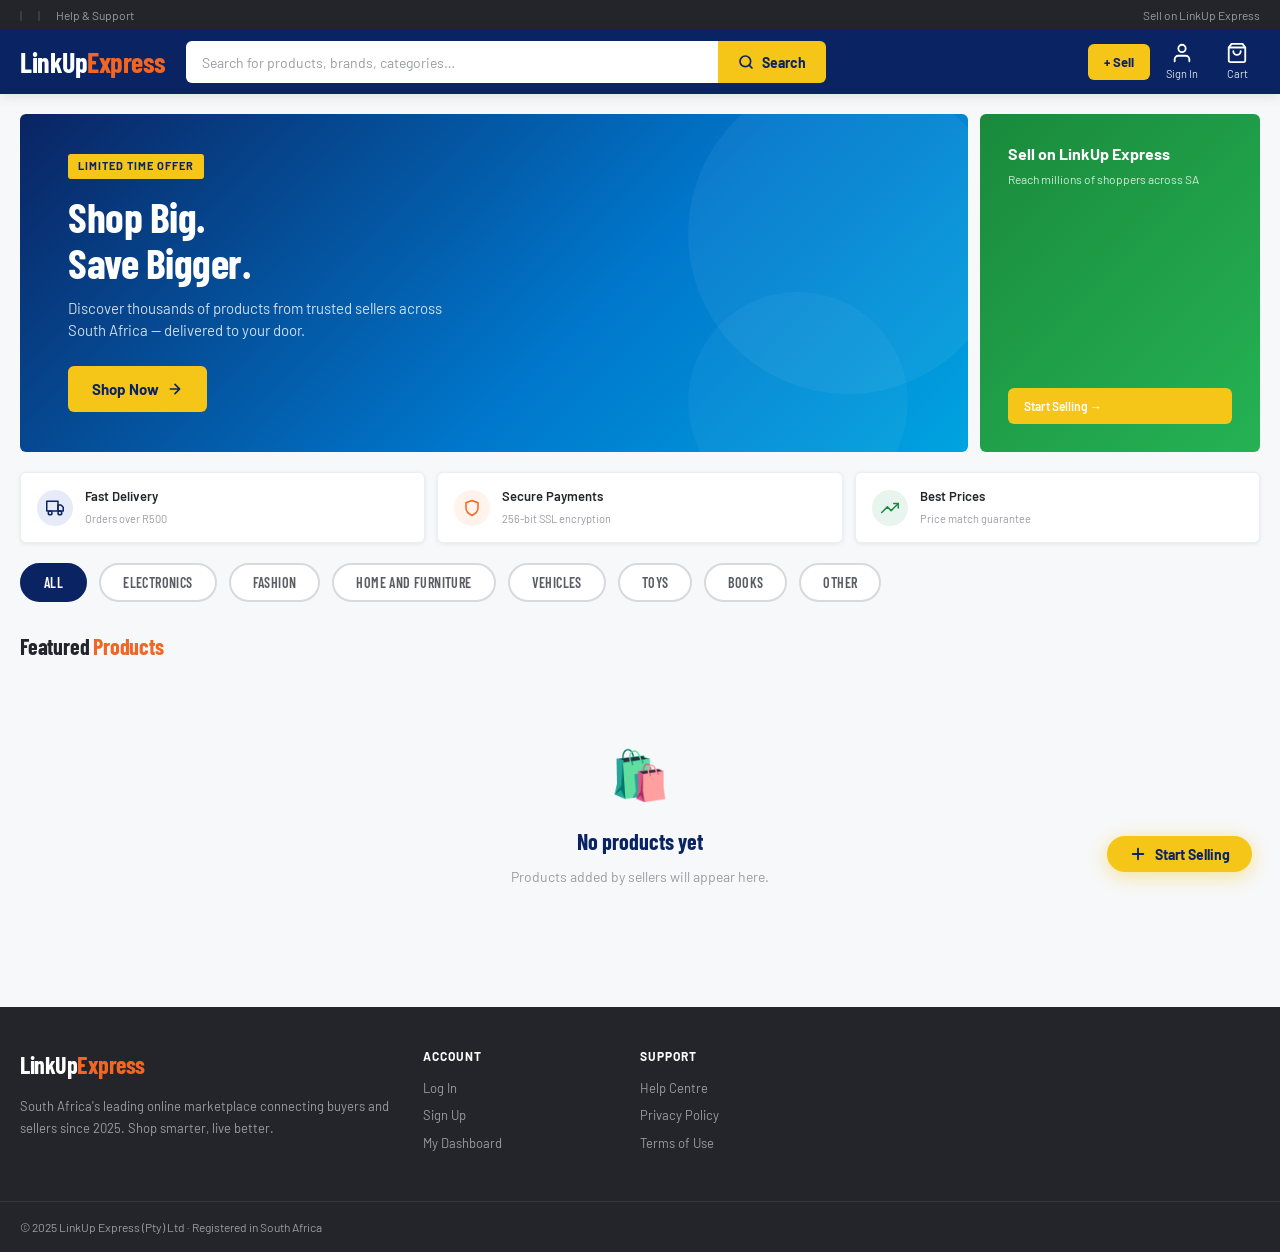
==== index.html @ f1dc34c0 "Initial commit" ====
<!DOCTYPE html>
<html lang="en">
<head>
  <meta charset="UTF-8" />
  <meta name="viewport" content="width=device-width, initial-scale=1.0" />
  <title>LinkUp Express – South Africa's Online Marketplace</title>
  <link rel="preconnect" href="https://fonts.googleapis.com" />
  <link rel="preconnect" href="https://fonts.gstatic.com" crossorigin />
  <link href="https://fonts.googleapis.com/css2?family=Barlow:wght@400;500;600;700&family=Barlow+Condensed:wght@600;700&display=swap" rel="stylesheet" />
  <link rel="stylesheet" href="public/assets/css/shared.css" />
  <link rel="stylesheet" href="public/assets/css/index.css" />
  <style>
    /* ── User dropdown ── */
    .user-dropdown-trigger {
      display: flex; align-items: center; gap: 8px;
      padding: 6px 12px; background: transparent; border: none;
      cursor: pointer; color: var(--white); border-radius: var(--radius);
      font-family: var(--font); font-size: 13px; font-weight: 600;
      transition: background .15s;
    }
    .user-dropdown-trigger:hover { background: rgba(255,255,255,.10); }
    .user-avatar {
      width: 30px; height: 30px; border-radius: 50%;
      background: var(--yellow); color: var(--blue);
      font-weight: 700; font-size: 14px;
      display: flex; align-items: center; justify-content: center;
      flex-shrink: 0;
    }
    .user-dropdown-menu {
      position: absolute; top: calc(100% + 8px); right: 0;
      background: var(--white); border: 1px solid var(--gray-100);
      border-radius: 10px; box-shadow: 0 8px 30px rgba(0,0,0,.15);
      min-width: 220px; z-index: 200; overflow: hidden;
    }
    .dropdown-user-info { padding: 14px 16px; background: var(--blue-light); }
    .dropdown-name  { font-weight: 700; font-size: 14px; color: var(--blue); }
    .dropdown-email { font-size: 11px; color: var(--gray-400); margin-top: 2px; word-break: break-all; }
    .dropdown-role-badge {
      display: inline-block; margin-top: 6px;
      background: var(--yellow-light); color: var(--yellow-dark);
      font-size: 11px; font-weight: 700; padding: 2px 10px; border-radius: 10px;
    }
    .dropdown-divider { height: 1px; background: var(--gray-100); }
    .dropdown-item {
      display: flex; align-items: center; gap: 10px;
      padding: 11px 16px; font-size: 13px; font-weight: 500;
      color: var(--gray-800); transition: background .12s;
      text-decoration: none; width: 100%; background: none;
      border: none; cursor: pointer; font-family: var(--font); text-align: left;
    }
    .dropdown-item svg { width: 16px; height: 16px; color: var(--gray-400); flex-shrink: 0; }
    .dropdown-item:hover { background: var(--gray-50); color: var(--blue); }
    .dropdown-item:hover svg { color: var(--blue); }
    .dropdown-signout { color: var(--red, #C0392B) !important; }
    .dropdown-signout svg { color: var(--red, #C0392B) !important; }
    .dropdown-signout:hover { background: #FDECEA !important; }
    /* Sidebar button styles */
    /* sidebar removed */
    .cat-filter-btn {
      padding: 9px 22px;
      border: 2px solid var(--gray-200);
      border-radius: 24px;
      background: var(--white);
      color: var(--gray-600);
      font-family: var(--font-cond, Barlow Condensed, sans-serif);
      font-size: 14px;
      font-weight: 600;
      cursor: pointer;
      transition: all .15s;
      text-transform: uppercase;
      letter-spacing: .4px;
    }
    .cat-filter-btn:hover {
      border-color: var(--blue);
      color: var(--blue);
    }
    .cat-filter-btn.active {
      background: var(--blue);
      border-color: var(--blue);
      color: var(--white);
    }
    .sidebar-link-unused {
      display: block; width: 100%; text-align: left;
      background: none; border: none; cursor: pointer;
      font-family: var(--font); font-size: 14px; color: var(--gray-600);
      padding: 7px 12px; border-radius: var(--radius);
      transition: background .12s, color .12s;
    }
    .sidebar-link:hover { background: var(--blue-light); color: var(--blue); }
    .sidebar-link.active {
      background: var(--yellow-light); color: var(--blue);
      font-weight: 700; border-left: 3px solid var(--yellow); padding-left: 9px;
    }
  </style>
</head>
<body>

  <!-- TOP BAR -->
  <div class="topbar">
    <div class="topbar-inner">
      <div class="topbar-links"><span>|</span><span>|</span>
        <a href="public/pages/contact.html">Help &amp; Support</a>
      </div>
      <div class="topbar-links">
        <a href="public/pages/signup.html">Sell on LinkUp Express</a>
      </div>
    </div>
  </div>

  <!-- HEADER -->
  <header>
    <div class="header-inner">
      <!-- Logo -->
      <a href="index.html" class="logo">LinkUp<span>Express</span></a>

      <!-- Search -->
      <div class="search-bar">
        <input type="text" placeholder="Search for products, brands, categories…" />
        <button class="search-btn">
          <svg viewBox="0 0 24 24" fill="none" stroke="currentColor" stroke-width="2.5" stroke-linecap="round" stroke-linejoin="round">
            <circle cx="11" cy="11" r="8"/><path d="m21 21-4.35-4.35"/>
          </svg>
          Search
        </button>
      </div>

      <!-- Actions -->
      <div class="header-actions">
        <button class="btn-sell" id="sell-btn" onclick="handleSellClick()">+ Sell</button>

        <div class="header-action" id="header-signin" style="cursor:pointer;" onclick="if(!this.querySelector('#user-dropdown'))window.location.href='public/pages/signup.html'">
          <svg viewBox="0 0 24 24" fill="none" stroke="currentColor" stroke-width="2" stroke-linecap="round" stroke-linejoin="round">
            <path d="M20 21v-2a4 4 0 0 0-4-4H8a4 4 0 0 0-4 4v2"/><circle cx="12" cy="7" r="4"/>
          </svg>
          <span data-lue="user-name">Sign In</span>
        </div>

        <a href="public/pages/cart.html" class="header-action">
          <div class="badge" id="cart-count" data-lue="cart-badge">0</div>
          <svg viewBox="0 0 24 24" fill="none" stroke="currentColor" stroke-width="2" stroke-linecap="round" stroke-linejoin="round">
            <path d="M6 2 3 6v14a2 2 0 0 0 2 2h14a2 2 0 0 0 2-2V6l-3-4z"/><line x1="3" y1="6" x2="21" y2="6"/><path d="M16 10a4 4 0 0 1-8 0"/>
          </svg>
          <span>Cart</span>
        </a>
      </div>
    </div>
  </header>

  <!-- MAIN CONTENT -->
  <main class="main">

    <!-- HERO BANNER -->
    <section class="hero">
      <div class="hero-main">
        <div class="hero-tag">Limited Time Offer</div>
        <h1>Shop Big.<br>Save Bigger.</h1>
        <p>Discover thousands of products from trusted sellers across South Africa — delivered to your door.</p>
        <a href="public/pages/product-detail.html" class="hero-cta">
          Shop Now
          <svg viewBox="0 0 24 24" fill="none" stroke="currentColor" stroke-width="2.5" stroke-linecap="round" stroke-linejoin="round" width="16" height="16">
            <path d="M5 12h14M12 5l7 7-7 7"/>
          </svg>
        </a>
      </div>
      <div class="hero-side">
        <div class="hero-card hero-card-1">
          <div>
            <h3>Sell on LinkUp Express</h3>
            <p>Reach millions of shoppers across SA</p>
          </div>
          <a href="public/pages/signup.html" class="card-link btn-sell">Start Selling →</a>
        </div>

      </div>
    </section>

    <!-- PROMO STRIP -->
    <div class="promo-strip">
      <div class="promo-item">
        <div class="promo-icon blue">
          <svg viewBox="0 0 24 24" fill="none" stroke="currentColor" stroke-width="2" stroke-linecap="round" stroke-linejoin="round"><rect x="1" y="3" width="15" height="13"/><polygon points="16 8 20 8 23 11 23 16 16 16 16 8"/><circle cx="5.5" cy="18.5" r="2.5"/><circle cx="18.5" cy="18.5" r="2.5"/></svg>
        </div>
        <div class="promo-text"><strong>Fast Delivery</strong><span>Orders over R500</span></div>
      </div>
      <div class="promo-item">
        <div class="promo-icon orange">
          <svg viewBox="0 0 24 24" fill="none" stroke="currentColor" stroke-width="2" stroke-linecap="round" stroke-linejoin="round"><path d="M12 22s8-4 8-10V5l-8-3-8 3v7c0 6 8 10 8 10z"/></svg>
        </div>
        <div class="promo-text"><strong>Secure Payments</strong><span>256-bit SSL encryption</span></div>
      </div>
      <div class="promo-item">
        <div class="promo-icon green">
          <svg viewBox="0 0 24 24" fill="none" stroke="currentColor" stroke-width="2" stroke-linecap="round" stroke-linejoin="round"><polyline points="23 6 13.5 15.5 8.5 10.5 1 18"/><polyline points="17 6 23 6 23 12"/></svg>
        </div>
        <div class="promo-text"><strong>Best Prices</strong><span>Price match guarantee</span></div>
      </div>

    </div>

    <!-- CATEGORY FILTER -->
    <section class="section" style="padding-bottom:0;">
      <div style="display:flex;gap:12px;flex-wrap:wrap;">
        <button class="cat-filter-btn active" onclick="filterByCategory(this,'all')">All</button>
        <button class="cat-filter-btn" onclick="filterByCategory(this,'Electronics')">Electronics</button>
        <button class="cat-filter-btn" onclick="filterByCategory(this,'Fashion')">Fashion</button>
        <button class="cat-filter-btn" onclick="filterByCategory(this,'Home and Furniture')">Home and Furniture</button>
        <button class="cat-filter-btn" onclick="filterByCategory(this,'Vehicles')">Vehicles</button>
        <button class="cat-filter-btn" onclick="filterByCategory(this,'Toys')">Toys</button>
        <button class="cat-filter-btn" onclick="filterByCategory(this,'Books')">Books</button>
        <button class="cat-filter-btn" onclick="filterByCategory(this,'Other')">Other</button>
      </div>
    </section>

    <!-- FEATURED PRODUCTS -->
    <section class="section" style="margin-bottom:0">
      <div class="section-header">
        <h2 class="section-title">Featured <span>Products</span></h2>
      </div>
      <div class="product-grid" id="product-grid">
      </div>
      <div id="no-products-msg" style="text-align:center; padding:60px 20px; color:var(--gray-400);">
        <div style="font-size:48px; margin-bottom:16px;">🛍️</div>
        <h3 style="font-family:var(--font-cond);font-size:22px;color:var(--blue);margin-bottom:8px;">No products yet</h3>
        <p style="font-size:14px;">Products added by sellers will appear here.</p>
      </div>
    </section>

  </main>

  <!-- FOOTER -->
  <footer>
    <div class="footer-main">

      <!-- Brand block -->
      <div class="footer-brand">
        <div class="logo">LinkUp<span>Express</span></div>
        <p>South Africa's leading online marketplace connecting buyers and sellers since 2025. Shop smarter, live better.</p>
      </div>

      <!-- Account column -->
      <div class="footer-col">
        <h5>Account</h5>
        <a href="public/pages/signup.html#login">Log In</a>
        <a href="public/pages/signup.html">Sign Up</a>
        <a href="public/pages/profile.html">My Dashboard</a>
      </div>

      <!-- Support column -->
      <div class="footer-col">
        <h5>Support</h5>
        <a href="public/pages/contact.html">Help Centre</a>
        <a href="public/pages/privacy.html">Privacy Policy</a>
        <a href="public/pages/terms.html">Terms of Use</a>
      </div>

    </div>

    <div class="footer-bottom">
      <span>© 2025 LinkUp Express (Pty) Ltd · Registered in South Africa</span>
    </div>
  </footer>

  <!-- FLOATING SELL BUTTON -->
  <a href="public/pages/signup.html" class="float-sell btn-sell">
    <svg viewBox="0 0 24 24" fill="none" stroke="currentColor" stroke-width="2.5" stroke-linecap="round" stroke-linejoin="round">
      <line x1="12" y1="5" x2="12" y2="19"/><line x1="5" y1="12" x2="19" y2="12"/>
    </svg>
    Start Selling
  </a>

  <script>
    /* Category sidebar filter - unused */
    function filterCategory(btn, category) {
      document.querySelectorAll('.sidebar-link').forEach(function(el) { el.classList.remove('active'); });
      btn.classList.add('active');
      var cards  = document.querySelectorAll('.product-card');
      var shown  = 0;
      cards.forEach(function(card) {
        if (category === 'all') { card.style.display = ''; shown++; }
        else {
          var match = (card.dataset.category || '').toLowerCase().includes(category);
          card.style.display = match ? '' : 'none';
          if (match) shown++;
        }
      });
      var noMsg = document.getElementById('no-products-msg');
      if (noMsg) noMsg.style.display = shown === 0 ? 'block' : 'none';
    }

    /* Cart badge from localStorage */
    document.addEventListener('DOMContentLoaded', async function() {
      // Load session from PHP
      await lue_initSession();
      // ── Cart badge ─────────────────────────────────────────────
      var cart = [];
      try { cart = JSON.parse(localStorage.getItem('lue_cart') || '[]'); } catch(e) {}
      var total = cart.reduce(function(s,i){ return s + (i.quantity||1); }, 0);
      var badge = document.getElementById('cart-count');
      if (badge) { badge.textContent = total||''; badge.style.display = total > 0 ? 'flex' : 'none'; }

      // ── Load products from database ────────────────────────────
      loadProducts();
    });

    async function loadProducts() {
      var grid  = document.getElementById('product-grid');
      var noMsg = document.getElementById('no-products-msg');
      if (!grid) return;

      try {
        var url  = 'public/api/products.php?action=all';
        var res  = await fetch(url, { credentials: 'same-origin' });
        var data = await res.json();

        if (data.ok && data.data && data.data.length > 0) {
          if (noMsg) noMsg.style.display = 'none';
          grid.innerHTML = '';
          _allProductCards = [];
          data.data.forEach(function(p) {
            var cardEl = makeProductCard(
              p.id,
              p.name || 'Product',
              (p.brand || '').toUpperCase(),
              p.category_name || p.category_slug || '',
              p.seller_name || '',
              Number(p.avg_rating || 0).toFixed(1),
              Number(p.price || 0)
            );
            grid.appendChild(cardEl);
          });
        } else {
          loadLocalListings(grid, noMsg);
        }
      } catch(e) {
        loadLocalListings(grid, noMsg);
      }
    }

    function makeProductCard(id, name, brand, category, seller, stars, price) {
      var catLower = category.toLowerCase();
      var emoji    = getCategoryEmoji(catLower);
      var priceStr = price.toLocaleString('en-ZA', { minimumFractionDigits: 2 });
      var card = document.createElement('div');
      card.className       = 'product-card';
      card.dataset.category = catLower;
      card.style.cursor    = 'pointer';
      // Make the whole card clickable except the button
      card.setAttribute('data-category', (category || '').toLowerCase());
      card.style.cursor = 'pointer';
      card.addEventListener('click', function(e) {
        if (e.target.tagName === 'BUTTON') return;
        if (id) sessionStorage.setItem('viewingListingId', String(id));
        window.location.href = 'public/pages/product-detail.html?id=' + encodeURIComponent(id);
      });
      card.innerHTML =
        '<div style="background:var(--gray-50);display:flex;align-items:center;justify-content:center;height:180px;font-size:64px;">' + emoji + '</div>' +
        '<div style="padding:12px;">' +
        '<div style="font-size:11px;font-weight:700;color:var(--gray-400);letter-spacing:.5px;">' + esc(brand) + '</div>' +
        '<div style="font-weight:700;color:var(--gray-800);margin:4px 0;font-size:14px;">' + esc(name) + '</div>' +
        '<div style="font-size:11px;color:var(--gray-400);margin-bottom:6px;">' + esc(seller) + '</div>' +
        '<div style="display:flex;align-items:center;gap:4px;margin-bottom:8px;">' +
        '<span style="color:var(--yellow);font-size:12px;">&#9733;</span>' +
        '<span style="font-size:12px;color:var(--gray-600);">' + stars + '</span></div>' +
        '<div style="font-family:var(--font-cond);font-size:20px;font-weight:700;color:var(--blue);">R&#160;' + priceStr + '</div>' +
        '<button class="add-to-cart-btn" data-id="' + esc(id) + '" data-name="' + esc(name) + '" data-price="' + price + '" ' +
        'style="width:100%;margin-top:10px;padding:10px;background:var(--yellow);color:var(--blue);font-weight:700;border:none;border-radius:var(--radius);cursor:pointer;font-family:var(--font);">Add to Cart</button>' +
        '</div>';
      // Attach click to button separately to avoid quotes issues
      var btn = card.querySelector('.add-to-cart-btn');
      if (btn) btn.addEventListener('click', function(e) {
        e.stopPropagation();
        addToCartQuick(this.dataset.id, this.dataset.name, parseFloat(this.dataset.price));
      });
      return card;
    }

    function loadLocalListings(grid, noMsg) {
      // Never use localStorage for products — always show empty state
      // so deleted listings don't appear
      if (noMsg) noMsg.style.display = 'block';
      return;
      var listings = [];
      live.forEach(function(l) {
        var cardEl = makeProductCard(
          l.id || '',
          l.title || 'Product',
          (l.brand || '').toUpperCase(),
          l.category || '',
          '',
          '0.0',
          Number(l.price || 0)
        );
        grid.appendChild(cardEl);
      });
    }

    function getCategoryEmoji(cat) {
      cat = (cat || '').toLowerCase();
      if (cat.includes('gaming') | cat.includes('game'))         return '🎮';
      if (cat.includes('phone') | cat.includes('mobile'))        return '📱';
      if (cat.includes('laptop') | cat.includes('computer'))     return '💻';
      if (cat.includes('audio') | cat.includes('headphone'))     return '🎧';
      if (cat.includes('camera'))                                  return '📷';
      if (cat.includes('tv') | cat.includes('display'))          return '🖥️';
      if (cat.includes('fashion') | cat.includes('clothing'))    return '👗';
      if (cat.includes('kitchen') | cat.includes('home'))        return '🏠';
      if (cat.includes('sport'))                                   return '⚽';
      if (cat.includes('electronic'))                             return '⚡';
      return '📦';
    }

    function addToCartQuick(id, name, price) {
      var cart = [];
      try { cart = JSON.parse(localStorage.getItem('lue_cart') || '[]'); } catch(e) {}
      var existing = cart.find(function(i){ return i.id === id; });
      if (existing) { existing.quantity = (existing.quantity || 1) + 1; }
      else { cart.push({ id: id, name: name, price: price, quantity: 1 }); }
      localStorage.setItem('lue_cart', JSON.stringify(cart));
      // Update badge
      var badge = document.getElementById('cart-count');
      var total = cart.reduce(function(s,i){ return s + (i.quantity||1); }, 0);
      if (badge) { badge.textContent = total; badge.style.display = 'flex'; }
      // Show quick toast
      var t = document.createElement('div');
      t.style.cssText = 'position:fixed;bottom:24px;left:50%;transform:translateX(-50%);background:var(--blue);color:#fff;padding:12px 24px;border-radius:32px;font-weight:600;font-size:13px;z-index:9999;box-shadow:0 4px 20px rgba(0,0,0,.2);';
      t.textContent = '✓ ' + name + ' added to cart!';
      document.body.appendChild(t);
      setTimeout(function(){ document.body.removeChild(t); }, 2500);
    }

    function esc(str) {
      return String(str || '').replace(/[&<>"']/g, function(c){
        return {'&':'&amp;','<':'&lt;','>':'&gt;','"':'&quot;',"'":'&#39;'}[c];
      });
    }

    /* Sign Out — called from main.js dropdown */
    function handleSignOut() {
      lue_logout();
    }
    window.handleSignOut = handleSignOut;

    // Category filter for product grid
    var _allProductCards = [];
    function filterByCategory(btn, cat) {
      document.querySelectorAll('.cat-filter-btn').forEach(function(b) { b.classList.remove('active'); });
      btn.classList.add('active');
      var grid = document.getElementById('product-grid');
      if (!grid) return;
      // If no cards cached yet, cache them now
      if (_allProductCards.length === 0) {
        _allProductCards = Array.from(grid.children);
      }
      _allProductCards.forEach(function(card) {
        if (cat === 'all') {
          card.style.display = '';
        } else {
          var cardCat = (card.getAttribute('data-category') || '').toLowerCase().trim();
          var filterCat = cat.toLowerCase().trim();
          // Match if category contains the filter word or vice versa
          var match = cardCat === filterCat || cardCat.includes(filterCat) || filterCat.includes(cardCat);
          card.style.display = match ? '' : 'none';
        }
      });
    }
    window.filterByCategory = filterByCategory;
  </script>

  <script src="public/assets/java/auth.js"></script>
  <script src="public/assets/java/main.js"></script>

</body>
</html>
---- public/assets/css/shared.css ----
/* shared.css — LinkUp Express
   Global design tokens, resets, and shared components.
   Include this FIRST before every page-specific stylesheet.
   ================================================================= */

/* ─── GOOGLE FONTS ─────────────────────────────────────────────── */
/* Add this @import at the top of your shared.css OR keep the
   <link> tags in each HTML <head>. Both approaches work.          */

/* ─── DESIGN TOKENS ────────────────────────────────────────────── */
:root {
  /* Brand colours */
  --blue:         #0A2463;
  --blue-dark:    #061845;
  --blue-mid:     #1B3A8C;
  --blue-light:   #E6EBF7;
  --yellow:       #F5C518;
  --yellow-dark:  #D4A80E;
  --yellow-light: #FEF9E3;
  --yellow-muted: #FBE97A;

  /* Feedback colours */
  --green:        #1A7A36;
  --green-mid:    #25A050;
  --green-light:  #E8F5EE;
  --red:          #C0392B;
  --red-light:    #FDECEA;
  --orange:       #F26522;
  --orange-dark:  #D4541A;
  --orange-light: #FFF3EC;

  /* Neutral palette */
  --gray-50:  #F7F8FA;
  --gray-100: #EDEEF0;
  --gray-200: #D8D9DC;
  --gray-400: #9A9CA2;
  --gray-600: #5A5C63;
  --gray-800: #23252B;
  --white:    #FFFFFF;

  /* Accent colours (diagrams / docs) */
  --purple:       #534AB7;
  --purple-light: #EEEDFE;
  --teal:         #0F6E56;
  --teal-light:   #E1F5EE;
  --amber:        #854F0B;
  --amber-light:  #FAEEDA;
  --pink:         #993556;
  --pink-light:   #FBEAF0;
  --coral:        #993C1D;
  --coral-light:  #FAECE7;

  /* Typography */
  --font:      'Barlow', sans-serif;
  --font-cond: 'Barlow Condensed', sans-serif;
  --font-mono: 'JetBrains Mono', monospace;

  /* Spacing */
  --radius:    6px;
  --radius-lg: 10px;
  --radius-xl: 14px;

  /* Shadows */
  --shadow-sm: 0 1px 4px rgba(0, 0, 0, 0.08);
  --shadow-md: 0 2px 12px rgba(0, 0, 0, 0.10);
  --shadow-lg: 0 8px 30px rgba(0, 0, 0, 0.15);

  /* Layout */
  --max-width: 1280px;
  --header-height: 64px;
}

/* ─── RESET ─────────────────────────────────────────────────────── */
*,
*::before,
*::after {
  box-sizing: border-box;
  margin: 0;
  padding: 0;
}

html {
  scroll-behavior: smooth;
  -webkit-text-size-adjust: 100%;
}

body {
  font-family: var(--font);
  background: var(--gray-50);
  color: var(--gray-800);
  font-size: 14px;
  line-height: 1.5;
  -webkit-font-smoothing: antialiased;
  -moz-osx-font-smoothing: grayscale;
}

a {
  text-decoration: none;
  color: inherit;
}

ul,
ol {
  list-style: none;
}

img,
svg {
  display: block;
  max-width: 100%;
}

button {
  cursor: pointer;
  font-family: var(--font);
  border: none;
  background: none;
}

input,
select,
textarea {
  font-family: var(--font);
}

/* ─── TOP BAR ───────────────────────────────────────────────────── */
.topbar {
  background: var(--gray-800);
  color: var(--gray-400);
  font-size: 12px;
  padding: 6px 0;
}

.topbar-inner {
  max-width: var(--max-width);
  margin: 0 auto;
  padding: 0 20px;
  display: flex;
  justify-content: space-between;
  align-items: center;
}

.topbar a {
  color: var(--gray-400);
  transition: color 0.15s;
}

.topbar a:hover {
  color: var(--white);
}

.topbar-links {
  display: flex;
  gap: 16px;
  align-items: center;
}

.topbar-links span {
  color: var(--gray-600);
}

/* ─── HEADER ────────────────────────────────────────────────────── */
header {
  background: var(--blue);
  box-shadow: var(--shadow-md);
  position: sticky;
  top: 0;
  z-index: 100;
}

.header-inner {
  max-width: var(--max-width);
  margin: 0 auto;
  padding: 0 20px;
  display: flex;
  align-items: center;
  gap: 20px;
  height: var(--header-height);
}

/* Logo */
.logo {
  font-family: var(--font-cond);
  font-size: 28px;
  font-weight: 700;
  color: var(--white);
  letter-spacing: -0.5px;
  white-space: nowrap;
  flex-shrink: 0;
}

.logo span {
  color: var(--yellow);
}

/* Search bar */
.search-bar {
  flex: 1;
  display: flex;
  max-width: 640px;
}

.search-bar input {
  flex: 1;
  padding: 0 16px;
  height: 42px;
  border: none;
  border-radius: var(--radius) 0 0 var(--radius);
  font-family: var(--font);
  font-size: 14px;
  outline: none;
  background: var(--white);
  color: var(--gray-800);
}

.search-bar input::placeholder {
  color: var(--gray-400);
}

.search-btn {
  padding: 0 20px;
  height: 42px;
  background: var(--yellow);
  color: var(--blue);
  font-weight: 700;
  font-size: 14px;
  border-radius: 0 var(--radius) var(--radius) 0;
  display: flex;
  align-items: center;
  gap: 8px;
  transition: background 0.15s;
}

.search-btn:hover {
  background: var(--yellow-dark);
}

.search-btn svg {
  width: 16px;
  height: 16px;
}

/* Header actions (right side icons) */
.header-actions {
  display: flex;
  align-items: center;
  gap: 4px;
  margin-left: auto;
  flex-shrink: 0;
}

.header-action {
  display: flex;
  flex-direction: column;
  align-items: center;
  gap: 2px;
  padding: 8px 12px;
  color: var(--white);
  border-radius: var(--radius);
  transition: background 0.15s;
  position: relative;
}

.header-action:hover,
.header-action.active {
  background: var(--blue-mid);
}

.header-action svg {
  width: 22px;
  height: 22px;
}

.header-action span {
  font-size: 11px;
  opacity: 0.85;
}

/* Cart badge */
.badge {
  position: absolute;
  top: 4px;
  right: 8px;
  background: var(--yellow);
  color: var(--blue);
  font-size: 10px;
  font-weight: 700;
  min-width: 16px;
  height: 16px;
  border-radius: 8px;
  display: flex;
  align-items: center;
  justify-content: center;
  padding: 0 4px;
}

/* Sell button */
.btn-sell {
  background: var(--yellow);
  color: var(--blue);
  font-weight: 700;
  font-size: 13px;
  padding: 0 16px;
  height: 36px;
  border-radius: var(--radius);
  transition: background 0.15s;
}

.btn-sell:hover {
  background: var(--yellow-dark);
}

/* ─── BREADCRUMB ─────────────────────────────────────────────────── */
.breadcrumb-bar {
  background: var(--white);
  border-bottom: 1px solid var(--gray-100);
}

.breadcrumb {
  max-width: var(--max-width);
  margin: 0 auto;
  padding: 10px 20px;
  display: flex;
  align-items: center;
  gap: 6px;
  font-size: 12px;
  color: var(--gray-400);
  flex-wrap: wrap;
}

.breadcrumb a {
  color: var(--gray-400);
}

.breadcrumb a:hover {
  color: var(--blue);
  text-decoration: underline;
}

.breadcrumb .sep {
  color: var(--gray-200);
}

.breadcrumb .current {
  color: var(--gray-800);
  font-weight: 500;
}

/* ─── SECTION HEADERS ───────────────────────────────────────────── */
.section-header {
  display: flex;
  align-items: center;
  justify-content: space-between;
  margin-bottom: 14px;
}

.section-title {
  font-family: var(--font-cond);
  font-size: 22px;
  font-weight: 700;
  color: var(--gray-800);
  letter-spacing: -0.2px;
}

.section-title span {
  color: var(--yellow-dark);
}

.view-all {
  color: var(--blue);
  font-size: 13px;
  font-weight: 600;
  display: flex;
  align-items: center;
  gap: 4px;
}

.view-all:hover {
  color: var(--yellow-dark);
}

/* ─── PRODUCT CARD (shared across pages) ────────────────────────── */
.product-card {
  background: var(--white);
  border: 1px solid var(--gray-100);
  border-radius: var(--radius);
  overflow: hidden;
  display: flex;
  flex-direction: column;
  transition: box-shadow 0.15s, transform 0.15s;
  cursor: pointer;
}

.product-card:hover {
  box-shadow: var(--shadow-md);
  transform: translateY(-2px);
}

.badge-sale {
  position: absolute;
  top: 8px;
  left: 8px;
  background: var(--red);
  color: var(--white);
  font-size: 10px;
  font-weight: 700;
  padding: 2px 7px;
  border-radius: 3px;
  text-transform: uppercase;
  letter-spacing: 0.5px;
}

.badge-new {
  position: absolute;
  top: 8px;
  left: 8px;
  background: var(--blue);
  color: var(--white);
  font-size: 10px;
  font-weight: 700;
  padding: 2px 7px;
  border-radius: 3px;
  text-transform: uppercase;
  letter-spacing: 0.5px;
}

/* ─── BUTTONS ────────────────────────────────────────────────────── */
.btn-primary {
  padding: 13px 28px;
  background: var(--yellow);
  color: var(--blue);
  font-size: 15px;
  font-weight: 700;
  border-radius: var(--radius);
  display: inline-flex;
  align-items: center;
  justify-content: center;
  gap: 8px;
  transition: background 0.15s, transform 0.10s;
  border: none;
  cursor: pointer;
  font-family: var(--font);
}

.btn-primary:hover {
  background: var(--yellow-dark);
  transform: translateY(-1px);
}

.btn-primary:active {
  transform: translateY(0);
}

.btn-secondary {
  padding: 11px 22px;
  border: 1.5px solid var(--gray-200);
  border-radius: var(--radius);
  font-size: 14px;
  font-weight: 600;
  color: var(--gray-600);
  background: var(--white);
  transition: border-color 0.15s, background 0.15s, color 0.15s;
  cursor: pointer;
  font-family: var(--font);
}

.btn-secondary:hover {
  border-color: var(--blue);
  color: var(--blue);
  background: var(--blue-light);
}

.btn-blue {
  padding: 13px 28px;
  background: var(--blue);
  color: var(--white);
  font-size: 15px;
  font-weight: 700;
  border-radius: var(--radius);
  display: inline-flex;
  align-items: center;
  gap: 8px;
  transition: background 0.15s;
  border: none;
  cursor: pointer;
  font-family: var(--font);
}

.btn-blue:hover {
  background: var(--blue-mid);
}

/* ─── FORM FIELDS (shared) ──────────────────────────────────────── */
input[type="text"],
input[type="email"],
input[type="password"],
input[type="tel"],
input[type="number"],
input[type="url"],
select,
textarea {
  width: 100%;
  padding: 10px 14px;
  border: 1.5px solid var(--gray-200);
  border-radius: var(--radius);
  font-size: 14px;
  color: var(--gray-800);
  background: var(--white);
  transition: border-color 0.15s, box-shadow 0.15s;
  outline: none;
  appearance: none;
  font-family: var(--font);
}

input:focus,
select:focus,
textarea:focus {
  border-color: var(--blue);
  box-shadow: 0 0 0 3px rgba(10, 36, 99, 0.10);
}

input::placeholder,
textarea::placeholder {
  color: var(--gray-400);
}

select {
  background-image: url("data:image/svg+xml,%3Csvg xmlns='http://www.w3.org/2000/svg' width='12' height='12' viewBox='0 0 24 24' fill='none' stroke='%239A9CA2' stroke-width='2.5' stroke-linecap='round' stroke-linejoin='round'%3E%3Cpolyline points='6 9 12 15 18 9'/%3E%3C/svg%3E");
  background-repeat: no-repeat;
  background-position: right 12px center;
  padding-right: 36px;
  cursor: pointer;
}

textarea {
  resize: vertical;
  min-height: 100px;
  line-height: 1.6;
}

label {
  font-size: 12px;
  font-weight: 600;
  color: var(--gray-600);
  text-transform: uppercase;
  letter-spacing: 0.6px;
}

/* ─── STARS ──────────────────────────────────────────────────────── */
.stars {
  display: flex;
  align-items: center;
  gap: 2px;
}

.star {
  color: var(--yellow);
  font-size: 14px;
}

/* ─── TOAST ─────────────────────────────────────────────────────── */
.toast {
  position: fixed;
  bottom: 28px;
  left: 50%;
  transform: translateX(-50%) translateY(80px);
  background: var(--blue);
  color: var(--white);
  padding: 13px 22px;
  border-radius: 32px;
  font-size: 13px;
  font-weight: 600;
  box-shadow: 0 6px 24px rgba(10, 36, 99, 0.30);
  display: flex;
  align-items: center;
  gap: 8px;
  z-index: 500;
  transition: transform 0.35s cubic-bezier(0.34, 1.56, 0.64, 1), opacity 0.35s;
  opacity: 0;
  white-space: nowrap;
}

.toast.show {
  transform: translateX(-50%) translateY(0);
  opacity: 1;
}

.toast svg {
  width: 16px;
  height: 16px;
  color: var(--yellow);
}

/* ─── CHECKOUT STEPS ─────────────────────────────────────────────── */
.checkout-steps {
  background: var(--white);
  border-bottom: 1px solid var(--gray-100);
  padding: 14px 0;
}

.steps-inner {
  max-width: var(--max-width);
  margin: 0 auto;
  padding: 0 20px;
  display: flex;
  align-items: center;
  justify-content: center;
}

.cstep {
  display: flex;
  align-items: center;
  gap: 8px;
}

.cstep-num {
  width: 28px;
  height: 28px;
  border-radius: 50%;
  display: flex;
  align-items: center;
  justify-content: center;
  font-size: 12px;
  font-weight: 700;
  border: 2px solid var(--gray-200);
  color: var(--gray-400);
  background: var(--white);
  flex-shrink: 0;
}

.cstep.active .cstep-num {
  border-color: var(--yellow);
  background: var(--yellow);
  color: var(--blue);
}

.cstep.done .cstep-num {
  border-color: var(--green);
  background: var(--green);
  color: var(--white);
}

.cstep-label {
  font-size: 13px;
  font-weight: 600;
  color: var(--gray-400);
}

.cstep.active .cstep-label {
  color: var(--blue);
}

.cstep.done .cstep-label {
  color: var(--green);
}

.cstep-line {
  width: 60px;
  height: 2px;
  background: var(--gray-200);
  margin: 0 8px;
}

.cstep-line.done {
  background: var(--green);
}

/* ─── FOOTER ─────────────────────────────────────────────────────── */
footer {
  background: var(--gray-800);
  color: var(--gray-400);
  margin-top: auto;
}

.footer-main {
  max-width: var(--max-width);
  margin: 0 auto;
  padding: 40px 20px;
  display: grid;
  grid-template-columns: 2fr 1fr 1fr 1fr 1fr;
  gap: 32px;
}

.footer-brand p {
  font-size: 13px;
  line-height: 1.7;
}

.footer-col h5 {
  font-size: 12px;
  font-weight: 700;
  text-transform: uppercase;
  letter-spacing: 1px;
  color: var(--white);
  margin-bottom: 14px;
}

.footer-col a {
  display: block;
  color: var(--gray-400);
  font-size: 13px;
  margin-bottom: 8px;
  transition: color 0.15s;
}

.footer-col a:hover {
  color: var(--white);
}

.footer-bottom {
  border-top: 1px solid rgba(255, 255, 255, 0.08);
  padding: 16px 20px;
  max-width: var(--max-width);
  margin: 0 auto;
  display: flex;
  align-items: center;
  justify-content: space-between;
  font-size: 12px;
}

/* ─── UTILITY CLASSES ───────────────────────────────────────────── */

/* Visually hidden (accessible) */
.sr-only {
  position: absolute;
  width: 1px;
  height: 1px;
  padding: 0;
  margin: -1px;
  overflow: hidden;
  clip: rect(0, 0, 0, 0);
  white-space: nowrap;
  border-width: 0;
}

/* Flex helpers */
.flex          { display: flex; }
.flex-col      { display: flex; flex-direction: column; }
.items-center  { align-items: center; }
.justify-between { justify-content: space-between; }
.gap-8         { gap: 8px; }
.gap-12        { gap: 12px; }
.gap-16        { gap: 16px; }

/* Text helpers */
.text-blue     { color: var(--blue); }
.text-yellow   { color: var(--yellow-dark); }
.text-green    { color: var(--green); }
.text-red      { color: var(--red); }
.text-gray     { color: var(--gray-400); }
.font-bold     { font-weight: 700; }
.font-cond     { font-family: var(--font-cond); }
.text-sm       { font-size: 12px; }
.text-xs       { font-size: 11px; }

/* Spacing */
.mt-8  { margin-top: 8px; }
.mt-12 { margin-top: 12px; }
.mt-16 { margin-top: 16px; }
.mb-8  { margin-bottom: 8px; }
.mb-16 { margin-bottom: 16px; }
.mb-24 { margin-bottom: 24px; }

/* Note / alert boxes */
.note-box {
  border-radius: var(--radius);
  padding: 12px 16px;
  font-size: 13px;
  display: flex;
  gap: 10px;
  align-items: flex-start;
}

.note-box svg {
  width: 16px;
  height: 16px;
  flex-shrink: 0;
  margin-top: 1px;
}

.note-box.info   { background: var(--blue-light);   color: var(--blue);     border: 1px solid rgba(10,36,99,.15); }
.note-box.warn   { background: var(--yellow-light);  color: #7A5A00;         border: 1px solid rgba(212,168,14,.30); }
.note-box.success{ background: var(--green-light);   color: var(--green);    border: 1px solid rgba(26,122,54,.25); }
.note-box.error  { background: var(--red-light);     color: var(--red);      border: 1px solid rgba(192,57,43,.25); }

/* Pill/chip badges */
.pill {
  display: inline-flex;
  align-items: center;
  gap: 4px;
  padding: 3px 10px;
  border-radius: 12px;
  font-size: 11px;
  font-weight: 700;
}

.pill-blue   { background: var(--blue-light);   color: var(--blue); }
.pill-yellow { background: var(--yellow-light);  color: var(--yellow-dark); }
.pill-green  { background: var(--green-light);   color: var(--green); }
.pill-red    { background: var(--red-light);     color: var(--red); }
.pill-gray   { background: var(--gray-100);      color: var(--gray-600); }

/* Card base */
.card {
  background: var(--white);
  border: 1px solid var(--gray-100);
  border-radius: var(--radius-lg);
  box-shadow: var(--shadow-sm);
}

/* Input prefix wrapper (e.g. R prefix for price fields) */
.input-prefix {
  display: flex;
}

.input-prefix .prefix {
  padding: 10px 12px;
  background: var(--gray-50);
  border: 1.5px solid var(--gray-200);
  border-right: none;
  border-radius: var(--radius) 0 0 var(--radius);
  font-size: 14px;
  color: var(--gray-400);
  font-weight: 600;
  white-space: nowrap;
}

.input-prefix input {
  border-radius: 0 var(--radius) var(--radius) 0;
}

/* Divider */
.divider {
  display: flex;
  align-items: center;
  gap: 12px;
  color: var(--gray-400);
  font-size: 12px;
  margin: 16px 0;
}

.divider::before,
.divider::after {
  content: '';
  flex: 1;
  height: 1px;
  background: var(--gray-100);
}

/* Toggle switch */
.toggle {
  position: relative;
  width: 44px;
  height: 24px;
  flex-shrink: 0;
}

.toggle input {
  opacity: 0;
  width: 0;
  height: 0;
}

.slider {
  position: absolute;
  inset: 0;
  border-radius: 24px;
  background: var(--gray-200);
  cursor: pointer;
  transition: background 0.2s;
}

.slider::after {
  content: '';
  position: absolute;
  width: 18px;
  height: 18px;
  border-radius: 50%;
  background: var(--white);
  top: 3px;
  left: 3px;
  transition: transform 0.2s;
  box-shadow: 0 1px 3px rgba(0, 0, 0, 0.20);
}

.toggle input:checked + .slider {
  background: var(--green);
}

.toggle input:checked + .slider::after {
  transform: translateX(20px);
}

/* Floating sell / scroll-to-top buttons */
.float-sell {
  position: fixed;
  bottom: 28px;
  right: 28px;
  background: var(--yellow);
  color: var(--blue);
  font-weight: 700;
  font-size: 14px;
  padding: 14px 22px;
  border-radius: 32px;
  box-shadow: 0 4px 20px rgba(245, 197, 24, 0.45);
  display: flex;
  align-items: center;
  gap: 8px;
  transition: background 0.15s, transform 0.15s;
  z-index: 200;
  text-decoration: none;
}

.float-sell:hover {
  background: var(--yellow-dark);
  transform: translateY(-2px);
}

.float-sell svg {
  width: 18px;
  height: 18px;
}

/* Page animation on load */
@keyframes fadeUp {
  from { opacity: 0; transform: translateY(18px); }
  to   { opacity: 1; transform: translateY(0); }
}

.animate-fade-up {
  animation: fadeUp 0.35s ease both;
}

/* ─── RESPONSIVE ─────────────────────────────────────────────────── */
@media (max-width: 768px) {
  .header-inner {
    flex-wrap: wrap;
    height: auto;
    padding: 12px 16px;
    gap: 10px;
  }

  .search-bar {
    order: 3;
    max-width: 100%;
    width: 100%;
  }

  .header-actions {
    margin-left: 0;
  }

  .footer-main {
    grid-template-columns: 1fr 1fr;
    gap: 20px;
  }

  .footer-bottom {
    flex-direction: column;
    gap: 10px;
    text-align: center;
  }

  .cstep-label {
    display: none;
  }

  .cstep-line {
    width: 30px;
  }
}

@media (max-width: 480px) {
  .topbar-inner {
    flex-direction: column;
    gap: 4px;
    text-align: center;
  }

  .footer-main {
    grid-template-columns: 1fr;
  }
}
---- public/assets/css/index.css ----
/* index.css — LinkUp Express
   Extracted from index.html
   ================================================= */

*, *::before, *::after { box-sizing: border-box; margin: 0; padding: 0; }

    :root {
      --blue: #0A2463;
      --blue-dark: #061845;
      --blue-mid: #1B3A8C;
      --blue-light: #E6EBF7;
      --yellow: #F5C518;
      --yellow-dark: #D4A80E;
      --yellow-light: #FEF9E3;
      --yellow-muted: #FBE97A;
      --orange: #F26522;
      --orange-dark: #D4541A;
      --orange-light: #FFF3EC;
      --gray-50: #F7F8FA;
      --gray-100: #EDEEF0;
      --gray-200: #D8D9DC;
      --gray-400: #9A9CA2;
      --gray-600: #5A5C63;
      --gray-800: #23252B;
      --white: #FFFFFF;
      --green: #1A8A3C;
      --red: #C0392B;
      --font: 'Barlow', sans-serif;
      --font-cond: 'Barlow Condensed', sans-serif;
      --radius: 6px;
      --shadow-sm: 0 1px 4px rgba(0,0,0,0.08);
      --shadow-md: 0 2px 12px rgba(0,0,0,0.10);
    }

    body {
      font-family: var(--font);
      background: var(--gray-50);
      color: var(--gray-800);
      font-size: 14px;
      line-height: 1.5;
    }

    a { text-decoration: none; color: inherit; }
    ul { list-style: none; }
    img { display: block; max-width: 100%; }
    button { cursor: pointer; font-family: var(--font); border: none; background: none; }

    /* ─── TOP BAR ─── */
    .topbar {
      background: var(--gray-800);
      color: var(--gray-400);
      font-size: 12px;
      padding: 6px 0;
    }
    .topbar-inner {
      max-width: 1280px;
      margin: 0 auto;
      padding: 0 20px;
      display: flex;
      justify-content: space-between;
      align-items: center;
    }
    .topbar a { color: var(--gray-400); }
    .topbar a:hover { color: var(--white); }
    .topbar-links { display: flex; gap: 16px; }
    .topbar-links span { color: var(--gray-600); }

    /* ─── HEADER ─── */
    header {
      background: var(--blue);
      box-shadow: var(--shadow-md);
      position: sticky;
      top: 0;
      z-index: 100;
    }
    .header-inner {
      max-width: 1280px;
      margin: 0 auto;
      padding: 0 20px;
      display: flex;
      align-items: center;
      gap: 20px;
      height: 64px;
    }

    .logo {
      font-family: var(--font-cond);
      font-size: 28px;
      font-weight: 700;
      color: var(--white);
      letter-spacing: -0.5px;
      white-space: nowrap;
      flex-shrink: 0;
    }
    .logo span { color: var(--orange); }

    .search-bar {
      flex: 1;
      display: flex;
      max-width: 640px;
    }
    .search-bar input {
      flex: 1;
      padding: 0 16px;
      height: 42px;
      border: none;
      border-radius: var(--radius) 0 0 var(--radius);
      font-family: var(--font);
      font-size: 14px;
      outline: none;
      background: var(--white);
      color: var(--gray-800);
    }
    .search-bar input::placeholder { color: var(--gray-400); }
    .search-btn {
      padding: 0 20px;
      height: 42px;
      background: var(--yellow);
      color: var(--blue);
      font-weight: 700;
      font-size: 14px;
      border-radius: 0 var(--radius) var(--radius) 0;
      display: flex;
      align-items: center;
      gap: 8px;
      transition: background 0.15s;
    }
    .search-btn:hover { background: var(--yellow-dark); }
    .search-btn svg { width: 16px; height: 16px; }

    .header-actions {
      display: flex;
      align-items: center;
      gap: 4px;
      margin-left: auto;
      flex-shrink: 0;
    }
    .header-action {
      display: flex;
      flex-direction: column;
      align-items: center;
      gap: 2px;
      padding: 8px 12px;
      color: var(--white);
      border-radius: var(--radius);
      transition: background 0.15s;
      position: relative;
    }
    .header-action:hover { background: var(--blue-mid); }
    .header-action svg { width: 22px; height: 22px; }
    .header-action span { font-size: 11px; opacity: 0.85; }
    .badge {
      position: absolute;
      top: 4px;
      right: 8px;
      background: var(--yellow);
      color: var(--blue);
      font-size: 10px;
      font-weight: 700;
      min-width: 16px;
      height: 16px;
      border-radius: 8px;
      display: flex;
      align-items: center;
      justify-content: center;
      padding: 0 4px;
    }
    .btn-sell {
      background: var(--yellow);
      color: var(--blue);
      font-weight: 700;
      font-size: 13px;
      padding: 0 16px;
      height: 36px;
      border-radius: var(--radius);
      transition: background 0.15s;
    }
    .btn-sell:hover { background: var(--yellow-dark); }

    /* ─── NAV ─── */
    nav {
      background: var(--blue-mid);
      border-top: 2px solid var(--yellow);
    }
    .nav-inner {
      max-width: 1280px;
      margin: 0 auto;
      padding: 0 20px;
      display: flex;
      align-items: center;
      gap: 0;
    }
    .nav-item {
      display: flex;
      align-items: center;
      gap: 6px;
      padding: 0 14px;
      height: 40px;
      color: rgba(255,255,255,0.85);
      font-size: 13px;
      font-weight: 500;
      transition: background 0.15s, color 0.15s;
      white-space: nowrap;
    }
    .nav-item:hover { background: rgba(245,197,24,0.15); color: var(--yellow); }
    .nav-item.active { color: var(--yellow); border-bottom: 2px solid var(--yellow); }
    .nav-item svg { width: 14px; height: 14px; opacity: 0.7; }

    .nav-divider { width: 1px; background: rgba(255,255,255,0.12); height: 24px; margin: 0 4px; }

    /* ─── MAIN LAYOUT ─── */
    .main {
      max-width: 1280px;
      margin: 0 auto;
      padding: 20px;
    }

    /* ─── HERO BANNER ─── */
    .hero {
      display: grid;
      grid-template-columns: 1fr 280px;
      gap: 12px;
      margin-bottom: 20px;
    }
    .hero-main {
      background: linear-gradient(135deg, var(--blue) 0%, #0077CC 60%, #00A3E0 100%);
      border-radius: var(--radius);
      padding: 40px 48px;
      position: relative;
      overflow: hidden;
      min-height: 280px;
      display: flex;
      flex-direction: column;
      justify-content: center;
    }
    .hero-main::after {
      content: '';
      position: absolute;
      right: -40px;
      top: -40px;
      width: 320px;
      height: 320px;
      background: rgba(255,255,255,0.05);
      border-radius: 50%;
    }
    .hero-main::before {
      content: '';
      position: absolute;
      right: 60px;
      bottom: -60px;
      width: 220px;
      height: 220px;
      background: rgba(255,255,255,0.04);
      border-radius: 50%;
    }
    .hero-tag {
      display: inline-block;
      background: var(--yellow);
      color: var(--blue);
      font-size: 11px;
      font-weight: 700;
      letter-spacing: 1px;
      text-transform: uppercase;
      padding: 4px 10px;
      border-radius: 3px;
      margin-bottom: 14px;
      width: fit-content;
    }
    .hero-main h1 {
      font-family: var(--font-cond);
      font-size: 42px;
      font-weight: 700;
      color: var(--white);
      line-height: 1.1;
      margin-bottom: 12px;
      letter-spacing: -0.5px;
    }
    .hero-main p {
      color: rgba(255,255,255,0.80);
      font-size: 15px;
      margin-bottom: 24px;
      max-width: 380px;
    }
    .hero-cta {
      display: inline-flex;
      align-items: center;
      gap: 8px;
      background: var(--yellow);
      color: var(--blue);
      font-weight: 700;
      font-size: 15px;
      padding: 12px 24px;
      border-radius: var(--radius);
      transition: background 0.15s, transform 0.10s;
      width: fit-content;
    }
    .hero-cta:hover { background: var(--yellow-dark); transform: translateY(-1px); }

    .hero-side { display: flex; flex-direction: column; gap: 12px; }
    .hero-card {
      flex: 1;
      border-radius: var(--radius);
      padding: 28px;
      display: flex;
      flex-direction: column;
      justify-content: space-between;
      min-height: 200px;
      position: relative;
      overflow: hidden;
    }
    .hero-card-1 { background: linear-gradient(135deg, #1A8A3C, #25B254); }
    .hero-card-2 { background: linear-gradient(135deg, #7B2FBE, #9B49D8); }
    .hero-card h3 { font-size: 16px; font-weight: 700; color: var(--white); margin-bottom: 4px; }
    .hero-card p { font-size: 12px; color: rgba(255,255,255,0.80); }
    .hero-card .card-link {
      display: inline-flex;
      align-items: center;
      gap: 4px;
      color: var(--white);
      font-size: 12px;
      font-weight: 600;
      margin-top: 12px;
    }

    /* ─── PROMO STRIP ─── */
    .promo-strip {
      display: grid;
      grid-template-columns: repeat(3, 1fr);
      gap: 12px;
      margin-bottom: 20px;
    }
    .promo-item {
      background: var(--white);
      border-radius: var(--radius);
      padding: 14px 16px;
      display: flex;
      align-items: center;
      gap: 12px;
      box-shadow: var(--shadow-sm);
      border: 1px solid var(--gray-100);
    }
    .promo-icon {
      width: 36px;
      height: 36px;
      border-radius: 50%;
      display: flex;
      align-items: center;
      justify-content: center;
      flex-shrink: 0;
    }
    .promo-icon svg { width: 18px; height: 18px; }
    .promo-icon.blue { background: var(--blue-light); color: var(--blue); }
    .promo-icon.orange { background: var(--orange-light); color: var(--orange); }
    .promo-icon.green { background: #E8F5EE; color: var(--green); }
    .promo-icon.red { background: #FDECEA; color: var(--red); }
    .promo-text strong { font-size: 13px; font-weight: 600; display: block; }
    .promo-text span { font-size: 11px; color: var(--gray-400); }

    /* ─── SECTION ─── */
    .section { margin-bottom: 28px; }
    .section-header {
      display: flex;
      align-items: center;
      justify-content: space-between;
      margin-bottom: 14px;
    }
    .section-title {
      font-family: var(--font-cond);
      font-size: 22px;
      font-weight: 700;
      color: var(--gray-800);
      letter-spacing: -0.2px;
    }
    .section-title span { color: var(--orange); }
    .view-all {
      color: var(--blue);
      font-size: 13px;
      font-weight: 600;
      display: flex;
      align-items: center;
      gap: 4px;
    }
    .view-all:hover { color: var(--orange); }

    /* ─── CATEGORY GRID ─── */
    .cat-grid {
      display: grid;
      grid-template-columns: repeat(4, 1fr);
      gap: 10px;
    }
    .cat-item {
      background: var(--white);
      border: 1px solid var(--gray-100);
      border-radius: var(--radius);
      padding: 16px 8px;
      text-align: center;
      display: flex;
      flex-direction: column;
      align-items: center;
      gap: 8px;
      transition: box-shadow 0.15s, border-color 0.15s;
      cursor: pointer;
    }
    .cat-item:hover { box-shadow: var(--shadow-md); border-color: var(--blue); }
    .cat-icon {
      width: 48px;
      height: 48px;
      border-radius: 50%;
      display: flex;
      align-items: center;
      justify-content: center;
      font-size: 22px;
    }
    .cat-item span { font-size: 12px; font-weight: 500; color: var(--gray-800); line-height: 1.3; }

    /* ─── PRODUCT GRID ─── */
    .product-grid {
      display: grid;
      grid-template-columns: repeat(5, 1fr);
      gap: 12px;
    }
    .product-card {
      background: var(--white);
      border: 1px solid var(--gray-100);
      border-radius: var(--radius);
      overflow: hidden;
      display: flex;
      flex-direction: column;
      transition: box-shadow 0.15s, transform 0.15s;
      cursor: pointer;
    }
    .product-card:hover { box-shadow: var(--shadow-md); transform: translateY(-2px); }
    .product-img {
      aspect-ratio: 1;
      background: var(--gray-50);
      display: flex;
      align-items: center;
      justify-content: center;
      position: relative;
      padding: 16px;
    }
    .product-img-placeholder {
      width: 100%;
      height: 100%;
      display: flex;
      align-items: center;
      justify-content: center;
      font-size: 56px;
    }
    .badge-sale {
      position: absolute;
      top: 8px;
      left: 8px;
      background: var(--red);
      color: var(--white);
      font-size: 10px;
      font-weight: 700;
      padding: 2px 7px;
      border-radius: 3px;
      text-transform: uppercase;
      letter-spacing: 0.5px;
    }
    .badge-new {
      position: absolute;
      top: 8px;
      left: 8px;
      background: var(--blue);
      color: var(--white);
      font-size: 10px;
      font-weight: 700;
      padding: 2px 7px;
      border-radius: 3px;
      text-transform: uppercase;
      letter-spacing: 0.5px;
    }
    .wishlist-btn {
      position: absolute;
      top: 8px;
      right: 8px;
      width: 30px;
      height: 30px;
      border-radius: 50%;
      background: var(--white);
      border: 1px solid var(--gray-200);
      display: flex;
      align-items: center;
      justify-content: center;
      transition: border-color 0.15s;
    }
    .wishlist-btn:hover { border-color: var(--red); color: var(--red); }
    .wishlist-btn svg { width: 14px; height: 14px; }

    .product-info { padding: 12px; flex: 1; display: flex; flex-direction: column; gap: 6px; }
    .product-name {
      font-size: 13px;
      font-weight: 500;
      color: var(--gray-800);
      line-height: 1.4;
      display: -webkit-box;
      -webkit-line-clamp: 2;
      -webkit-box-orient: vertical;
      overflow: hidden;
    }
    .product-brand { font-size: 11px; color: var(--gray-400); text-transform: uppercase; letter-spacing: 0.5px; }
    .stars { display: flex; align-items: center; gap: 3px; }
    .star { color: var(--yellow); font-size: 12px; }
    .star-count { font-size: 11px; color: var(--gray-400); }
    .product-price { display: flex; align-items: baseline; gap: 8px; margin-top: auto; }
    .price-now { font-size: 18px; font-weight: 700; color: var(--gray-800); }
    .price-was { font-size: 12px; color: var(--gray-400); text-decoration: line-through; }
    .price-discount { font-size: 11px; font-weight: 600; color: var(--red); }
    .btn-add-cart {
      width: 100%;
      background: var(--yellow);
      color: var(--blue);
      font-size: 13px;
      font-weight: 700;
      padding: 9px;
      border-radius: 0 0 var(--radius) var(--radius);
      transition: background 0.15s;
      border-top: 1px solid rgba(0,0,0,0.05);
    }
    .btn-add-cart:hover { background: var(--yellow-dark); }

    /* ─── DEAL OF THE DAY ─── */
    .deal-banner {
      background: linear-gradient(90deg, #C0392B 0%, #E74C3C 100%);
      border-radius: var(--radius);
      padding: 16px 20px;
      display: flex;
      align-items: center;
      justify-content: space-between;
      margin-bottom: 14px;
    }
    .deal-title {
      font-family: var(--font-cond);
      font-size: 24px;
      font-weight: 700;
      color: var(--white);
      display: flex;
      align-items: center;
      gap: 12px;
    }
    .deal-timer {
      display: flex;
      align-items: center;
      gap: 8px;
    }
    .timer-block {
      background: rgba(0,0,0,0.20);
      color: var(--white);
      border-radius: 4px;
      padding: 4px 10px;
      text-align: center;
    }
    .timer-block .num { font-family: var(--font-cond); font-size: 22px; font-weight: 700; display: block; }
    .timer-block .lbl { font-size: 9px; opacity: 0.70; display: block; text-transform: uppercase; letter-spacing: 0.5px; }
    .timer-sep { color: var(--white); font-size: 20px; font-weight: 700; opacity: 0.6; }

    /* ─── BRANDS STRIP ─── */
    .brands-strip {
      display: flex;
      gap: 10px;
      overflow-x: auto;
      scrollbar-width: none;
      padding-bottom: 4px;
    }
    .brands-strip::-webkit-scrollbar { display: none; }
    .brand-pill {
      flex-shrink: 0;
      background: var(--white);
      border: 1px solid var(--gray-200);
      border-radius: 24px;
      padding: 8px 20px;
      font-size: 13px;
      font-weight: 600;
      color: var(--gray-800);
      cursor: pointer;
      transition: border-color 0.15s, background 0.15s;
    }
    .brand-pill:hover { border-color: var(--yellow); background: var(--yellow-light); color: var(--blue); }
    .brand-pill.active { border-color: var(--yellow); background: var(--yellow); color: var(--blue); font-weight: 700; }

    /* ─── SIDEBAR + MAIN SPLIT ─── */
    .content-split {
      display: grid;
      grid-template-columns: 220px 1fr;
      gap: 20px;
      margin-bottom: 28px;
    }
    .sidebar {
      background: var(--white);
      border: 1px solid var(--gray-100);
      border-radius: var(--radius);
      padding: 16px;
      height: fit-content;
    }
    .sidebar h4 {
      font-size: 13px;
      font-weight: 700;
      color: var(--gray-600);
      text-transform: uppercase;
      letter-spacing: 0.8px;
      margin-bottom: 10px;
      padding-bottom: 8px;
      border-bottom: 1px solid var(--gray-100);
    }
    .sidebar-link {
      display: block;
      padding: 7px 8px;
      font-size: 13px;
      color: var(--gray-800);
      border-radius: 4px;
      transition: background 0.12s, color 0.12s;
    }
    .sidebar-link:hover { background: var(--yellow-light); color: var(--blue); }
    .sidebar-link.active { color: var(--blue); font-weight: 600; background: var(--yellow-light); border-left: 3px solid var(--yellow); padding-left: 5px; }

    /* ─── FOOTER ─── */
    footer {
      background: var(--gray-800);
      color: var(--gray-400);
      margin-top: 40px;
    }
    .footer-main {
      max-width: 1280px;
      margin: 0 auto;
      padding: 40px 20px;
      display: grid;
      grid-template-columns: 2fr 1fr 1fr 1fr 1fr;
      gap: 32px;
    }
    .footer-brand .logo { font-size: 24px; margin-bottom: 12px; }
    .footer-brand p { font-size: 13px; line-height: 1.7; }
    .footer-col h5 { font-size: 12px; font-weight: 700; text-transform: uppercase; letter-spacing: 1px; color: var(--white); margin-bottom: 14px; }
    .footer-col a { display: block; color: var(--gray-400); font-size: 13px; margin-bottom: 8px; }
    .footer-col a:hover { color: var(--white); }
    .footer-bottom {
      border-top: 1px solid rgba(255,255,255,0.08);
      padding: 16px 20px;
      max-width: 1280px;
      margin: 0 auto;
      display: flex;
      align-items: center;
      justify-content: space-between;
      font-size: 12px;
    }
    .payment-icons { display: flex; gap: 8px; align-items: center; }
    .payment-icon {
      background: var(--gray-600);
      border-radius: 4px;
      padding: 4px 10px;
      font-size: 11px;
      font-weight: 700;
      color: var(--white);
    }

    /* ─── FLOATING CART ─── */
    .float-sell {
      position: fixed;
      bottom: 28px;
      right: 28px;
      background: var(--yellow);
      color: var(--blue);
      font-weight: 700;
      font-size: 14px;
      padding: 14px 22px;
      border-radius: 32px;
      box-shadow: 0 4px 20px rgba(245,197,24,0.45);
      display: flex;
      align-items: center;
      gap: 8px;
      transition: background 0.15s, transform 0.15s;
      z-index: 200;
    }
    .float-sell:hover { background: var(--yellow-dark); transform: translateY(-2px); }
    .float-sell svg { width: 18px; height: 18px; }

    /* ─── ANNOUNCEMENTS TOAST ─── */
    .toast-strip {
      background: var(--orange-light);
      border-bottom: 1px solid rgba(242,101,34,0.20);
      padding: 8px 20px;
      text-align: center;
      font-size: 13px;
      color: var(--orange-dark);
      font-weight: 500;
    }
    .toast-strip strong { font-weight: 700; }
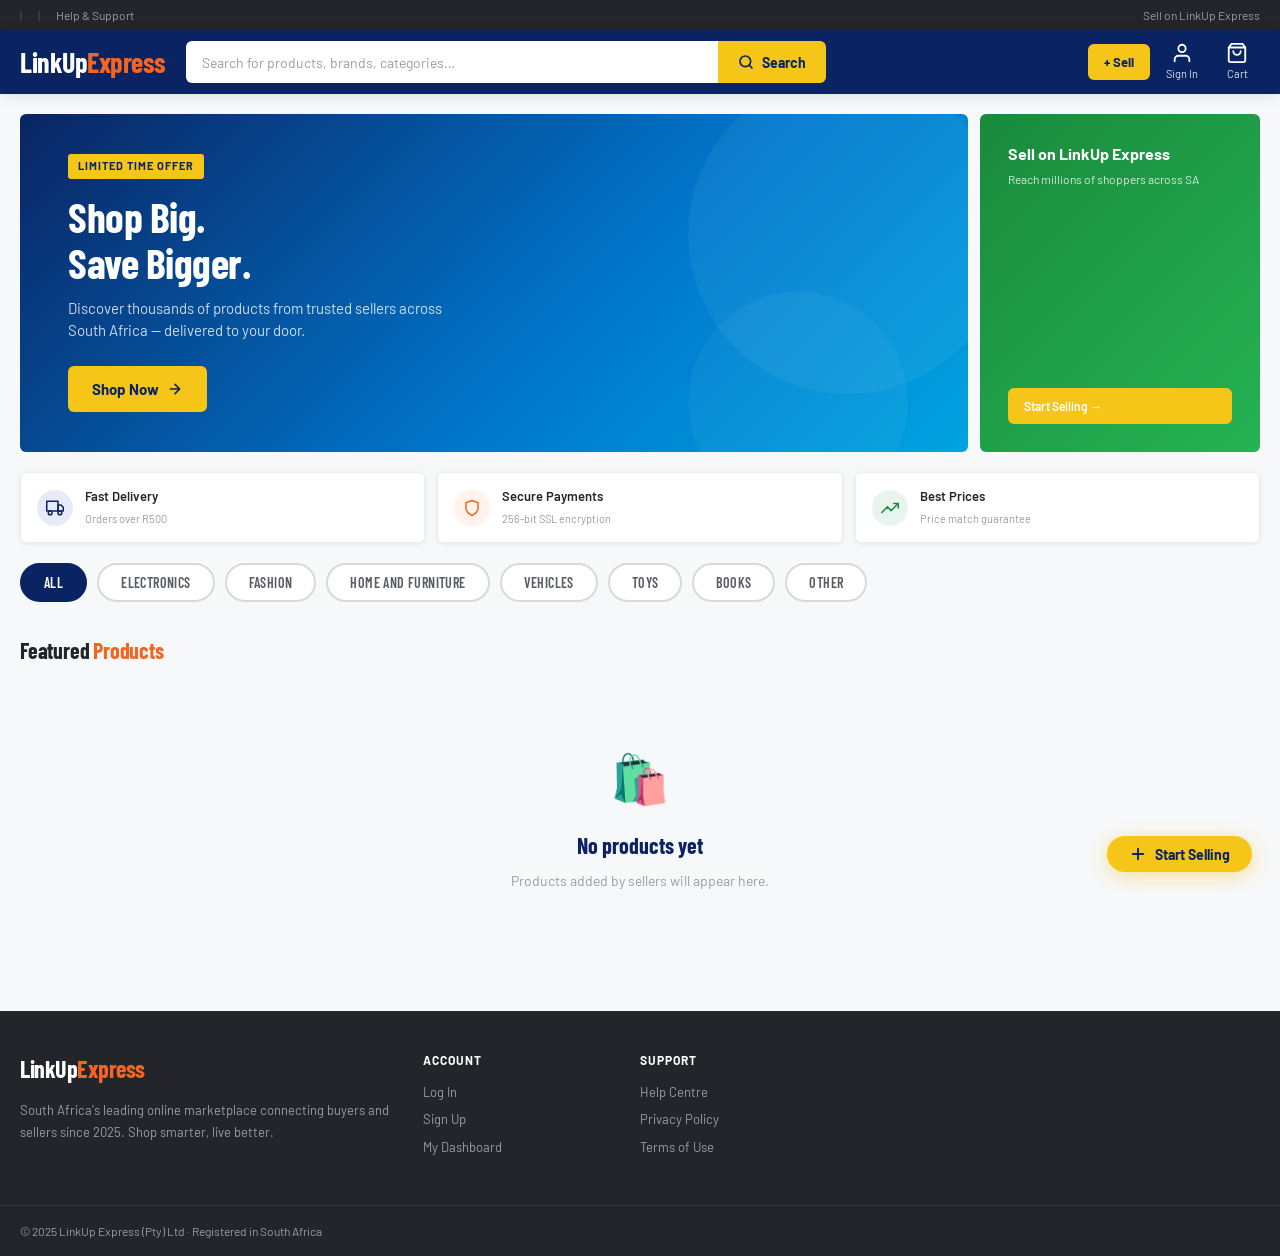
==== commit f7994904: "Enhance mobile responsiveness across multiple pages and stylesheets" ====
--- a/index.html
+++ b/index.html
@@ -199,7 +199,7 @@
 
     <!-- CATEGORY FILTER -->
     <section class="section" style="padding-bottom:0;">
-      <div style="display:flex;gap:12px;flex-wrap:wrap;">
+      <div style="display:flex;gap:10px;flex-wrap:wrap;overflow-x:auto;-webkit-overflow-scrolling:touch;padding-bottom:4px;scrollbar-width:none;">
         <button class="cat-filter-btn active" onclick="filterByCategory(this,'all')">All</button>
         <button class="cat-filter-btn" onclick="filterByCategory(this,'Electronics')">Electronics</button>
         <button class="cat-filter-btn" onclick="filterByCategory(this,'Fashion')">Fashion</button>
@@ -470,4 +470,4 @@
   <script src="public/assets/java/main.js"></script>
 
 </body>
-</html>+</html>
--- a/public/assets/css/shared.css
+++ b/public/assets/css/shared.css
@@ -932,52 +932,276 @@
 }
 
 /* ─── RESPONSIVE ─────────────────────────────────────────────────── */
+
+  .footer-main {
+    grid-template-columns: 1fr;
+  }
+}
+
+
+/* ================================================================
+   MOBILE RESPONSIVE — LinkUp Express
+   Covers all pages at 768px, 480px, and 360px
+   ================================================================ */
+
+/* ── GLOBAL ─────────────────────────────────────────────────────── */
 @media (max-width: 768px) {
+  body { font-size: 14px; }
+
+  /* Header */
   .header-inner {
     flex-wrap: wrap;
     height: auto;
-    padding: 12px 16px;
+    padding: 10px 14px;
+    gap: 8px;
+  }
+  .logo { font-size: 18px; }
+  .search-bar { order: 3; width: 100%; max-width: 100%; }
+  .search-bar input { font-size: 13px; padding: 8px 12px; }
+  .btn-sell { padding: 7px 12px; font-size: 12px; }
+  .header-action span { display: none; }
+  .header-actions { gap: 6px; }
+
+  /* Category filter pills */
+  .cat-filter-btn {
+    padding: 7px 14px;
+    font-size: 12px;
+  }
+
+  /* Section */
+  .section { padding: 16px; }
+  .section-header { flex-direction: column; align-items: flex-start; gap: 6px; }
+
+  /* Product grid — 2 columns on tablet */
+  .product-grid {
+    grid-template-columns: repeat(2, 1fr) !important;
     gap: 10px;
   }
-
-  .search-bar {
-    order: 3;
-    max-width: 100%;
-    width: 100%;
+  .product-card .product-name { font-size: 12px; }
+  .product-card .product-price { font-size: 14px; }
+
+  /* Footer */
+  .footer-main { grid-template-columns: 1fr 1fr; gap: 20px; }
+  .footer-bottom { flex-direction: column; text-align: center; gap: 8px; }
+
+  /* Cart page */
+  .cart-wrap, .checkout-wrap { grid-template-columns: 1fr; padding: 0 12px; }
+  .summary-card { position: static; }
+
+  /* Payment page */
+  .form-row { grid-template-columns: 1fr; }
+  .pay-methods { grid-template-columns: 1fr; }
+
+  /* Profile page */
+  .profile-grid, .profile-wrap { grid-template-columns: 1fr; }
+
+  /* Listings page table */
+  .listings-table { font-size: 12px; }
+  .listings-table th, .listings-table td { padding: 8px 6px; }
+
+  /* Product detail */
+  .pdp-wrap, .product-detail-grid { grid-template-columns: 1fr; }
+
+  /* Order confirmation */
+  .receipt-grid, .delivery-grid { grid-template-columns: 1fr; }
+}
+
+/* ── MOBILE ─────────────────────────────────────────────────────── */
+@media (max-width: 480px) {
+  /* Header */
+  .header-inner { padding: 8px 12px; }
+  .logo { font-size: 16px; }
+  .btn-sell { padding: 6px 10px; font-size: 11px; }
+
+  /* Category pills — scrollable row */
+  .section:has(.cat-filter-btn) > div,
+  [class*="cat-filter"] {
+    display: flex;
+    overflow-x: auto;
+    flex-wrap: nowrap;
+    -webkit-overflow-scrolling: touch;
+    padding-bottom: 4px;
+    gap: 8px;
+    scrollbar-width: none;
   }
-
-  .header-actions {
-    margin-left: 0;
+  .cat-filter-btn { flex-shrink: 0; white-space: nowrap; }
+
+  /* Product grid — 2 columns */
+  .product-grid {
+    grid-template-columns: repeat(2, 1fr) !important;
+    gap: 8px;
+    padding: 0 12px;
   }
 
-  .footer-main {
-    grid-template-columns: 1fr 1fr;
-    gap: 20px;
-  }
-
-  .footer-bottom {
-    flex-direction: column;
-    gap: 10px;
-    text-align: center;
-  }
-
-  .cstep-label {
-    display: none;
-  }
-
-  .cstep-line {
-    width: 30px;
-  }
-}
-
+  /* Footer — single column */
+  .footer-main { grid-template-columns: 1fr; }
+  .footer-logo { font-size: 18px; }
+
+  /* Forms */
+  .field input, .field select, .field textarea,
+  .modal input, .modal select, .modal textarea { font-size: 16px; } /* prevent zoom on iOS */
+
+  /* Checkout steps */
+  .progress-inner { gap: 4px; }
+  .step span { display: none; }
+  .step-num { width: 24px; height: 24px; font-size: 10px; }
+
+  /* Buttons */
+  .btn-pay, .btn-checkout, .btn-add-cart { font-size: 14px; padding: 13px; }
+
+  /* Order tracking steps */
+  .tracking-steps { overflow-x: auto; }
+
+  /* Admin panel */
+  .sidebar { width: 200px; }
+  .content { padding: 16px; }
+  .stats-grid { grid-template-columns: 1fr 1fr; gap: 10px; }
+  .stat-num { font-size: 22px; }
+  .table-wrap { max-height: 60vh; }
+}
+
+/* ── SMALL PHONES ───────────────────────────────────────────────── */
+@media (max-width: 360px) {
+  .product-grid { grid-template-columns: 1fr 1fr !important; gap: 6px; }
+  .logo { font-size: 14px; }
+  .btn-sell { display: none; } /* hide on very small screens */
+  .header-action .badge { font-size: 8px; min-width: 14px; height: 14px; }
+  .stats-grid { grid-template-columns: 1fr 1fr; }
+}
+
+/* ── TOUCH IMPROVEMENTS ─────────────────────────────────────────── */
+@media (hover: none) {
+  /* Remove hover effects on touch devices */
+  .product-card:hover { transform: none; box-shadow: none; }
+  .btn-sell:hover { transform: none; }
+  .cat-filter-btn:hover { border-color: var(--gray-200); color: var(--gray-600); }
+  .cat-filter-btn.active:hover { background: var(--blue); color: var(--white); }
+
+  /* Bigger tap targets */
+  .nav-btn { padding: 14px 20px; }
+  .header-action { min-width: 44px; min-height: 44px; }
+  .cat-filter-btn { min-height: 40px; }
+}
+
+/* ── ORDER CONFIRMATION PAGE MOBILE ────────────────────────────── */
+@media (max-width: 768px) {
+  .receipt-wrap { padding: 16px; max-width: 100%; }
+  .receipt-header { padding: 20px 16px; flex-direction: column; gap: 10px; }
+  .rh-val { font-size: 22px; }
+  .meta-strip { grid-template-columns: 1fr 1fr; gap: 12px; padding: 16px; }
+  .delivery-info-grid, .delivery-boxes { grid-template-columns: 1fr; gap: 12px; }
+  .tracking-steps { overflow-x: auto; padding-bottom: 8px; min-width: 500px; }
+  .tracking-wrap { overflow-x: auto; }
+  .order-ref-box { flex-direction: column; align-items: center; gap: 10px; }
+  .receipt-section-head { padding: 14px 16px; }
+  .cost-breakdown { padding: 0 16px 16px; }
+  .order-actions { flex-direction: column; gap: 10px; }
+  .order-actions a, .order-actions button { width: 100%; text-align: center; }
+}
 @media (max-width: 480px) {
-  .topbar-inner {
-    flex-direction: column;
-    gap: 4px;
-    text-align: center;
-  }
-
-  .footer-main {
-    grid-template-columns: 1fr;
-  }
-}
+  .meta-strip { grid-template-columns: 1fr 1fr; }
+  .meta-lbl { font-size: 9px; }
+  .meta-val { font-size: 12px; }
+  .receipt-header h2 { font-size: 18px; }
+  .order-ref-box strong { font-size: 18px; }
+}
+
+/* ── PRODUCT DETAIL PAGE MOBILE ─────────────────────────────────── */
+@media (max-width: 768px) {
+  .pdp-outer { padding: 12px; }
+  .pdp-grid { grid-template-columns: 1fr; gap: 16px; }
+  .pdp-images { max-height: 300px; }
+  .pdp-title { font-size: 18px; }
+  .pdp-price { font-size: 24px; }
+  .pdp-actions { flex-direction: column; gap: 10px; }
+  .btn-add-cart, .btn-buy-now { width: 100%; }
+  .qty-selector { justify-content: flex-start; }
+}
+@media (max-width: 480px) {
+  .pdp-title { font-size: 16px; }
+  .pdp-price { font-size: 20px; }
+  .breadcrumb { font-size: 11px; }
+}
+
+/* ── LISTINGS PAGE MOBILE ───────────────────────────────────────── */
+@media (max-width: 768px) {
+  .listings-wrap { padding: 16px; }
+  .listings-header { flex-direction: column; gap: 12px; align-items: flex-start; }
+  .listings-stats { grid-template-columns: repeat(2, 1fr); gap: 10px; }
+  .tbl-wrap { overflow-x: auto; }
+  .listings-table { min-width: 600px; }
+  .tbl-btn { padding: 4px 8px; font-size: 11px; }
+}
+@media (max-width: 480px) {
+  .listings-stats { grid-template-columns: repeat(2, 1fr); }
+  .stat-card { padding: 14px; }
+}
+
+/* ── CREATE LISTING PAGE MOBILE ─────────────────────────────────── */
+@media (max-width: 768px) {
+  .create-wrap { padding: 16px; }
+  .form-section { padding: 16px; }
+  .form-row { grid-template-columns: 1fr; }
+  .image-upload-area { padding: 24px 16px; }
+  .step-header { padding: 12px 16px; }
+}
+@media (max-width: 480px) {
+  input, select, textarea { font-size: 16px !important; } /* prevent iOS zoom */
+  .progress-steps { overflow-x: auto; }
+  .step-label { font-size: 10px; }
+}
+
+/* ── SIGNUP PAGE MOBILE ─────────────────────────────────────────── */
+@media (max-width: 768px) {
+  .auth-wrap { padding: 20px 16px; }
+  .auth-card { padding: 24px 20px; }
+  .role-cards { grid-template-columns: 1fr 1fr; gap: 10px; }
+  .role-card { padding: 14px 10px; }
+  .role-icon { font-size: 24px; }
+}
+@media (max-width: 480px) {
+  .auth-card { padding: 20px 16px; border-radius: 12px; }
+  .role-cards { grid-template-columns: 1fr 1fr; }
+  input, select { font-size: 16px !important; }
+  .tab-btn { font-size: 13px; padding: 10px; }
+}
+
+/* ── PROFILE PAGE MOBILE ────────────────────────────────────────── */
+@media (max-width: 768px) {
+  .profile-wrap { padding: 16px; }
+  .profile-grid { grid-template-columns: 1fr; }
+  .profile-sidebar { display: none; } /* hide sidebar on mobile */
+  .section-card { padding: 16px; }
+  .address-grid { grid-template-columns: 1fr; }
+}
+@media (max-width: 480px) {
+  .profile-avatar { width: 64px; height: 64px; font-size: 24px; }
+  input, select { font-size: 16px !important; }
+}
+
+/* ── CART PAGE MOBILE ───────────────────────────────────────────── */
+@media (max-width: 768px) {
+  .cart-outer { padding: 16px; }
+  .cart-wrap { grid-template-columns: 1fr; gap: 16px; }
+  .summary-card { position: static; }
+  .cart-item { gap: 10px; }
+  .cart-item-img { width: 70px; height: 70px; }
+  .cart-item-name { font-size: 13px; }
+}
+@media (max-width: 480px) {
+  .cart-item-img { width: 56px; height: 56px; }
+  .btn-checkout { font-size: 14px; }
+  .qty-control button { width: 28px; height: 28px; }
+}
+
+/* ── LISTING CONFIRM PAGE MOBILE ────────────────────────────────── */
+@media (max-width: 768px) {
+  .confirm-wrap { padding: 16px; }
+  .confirm-grid { grid-template-columns: 1fr; }
+  .confirm-sidebar { position: static; }
+  .confirm-image-preview { height: 200px; }
+}
+@media (max-width: 480px) {
+  .confirm-checklist { font-size: 13px; }
+  .btn-publish { font-size: 14px; padding: 13px; }
+}
--- a/public/assets/css/index.css
+++ b/public/assets/css/index.css
@@ -687,3 +687,16 @@
       font-weight: 500;
     }
     .toast-strip strong { font-weight: 700; }
+
+/* ── INDEX PAGE MOBILE ──────────────────────────────────────────── */
+@media (max-width: 768px) {
+  .product-grid { grid-template-columns: repeat(2, 1fr) !important; gap: 10px; }
+  .section { padding: 16px; }
+  .cat-filter-section > div { overflow-x: auto; flex-wrap: nowrap; padding-bottom: 4px; }
+  .cat-filter-btn { flex-shrink: 0; }
+}
+@media (max-width: 480px) {
+  .product-grid { grid-template-columns: repeat(2, 1fr) !important; gap: 8px; padding: 0 12px; }
+  .product-card .add-to-cart-btn { font-size: 12px; padding: 8px; }
+  .product-img { padding: 10px; }
+}
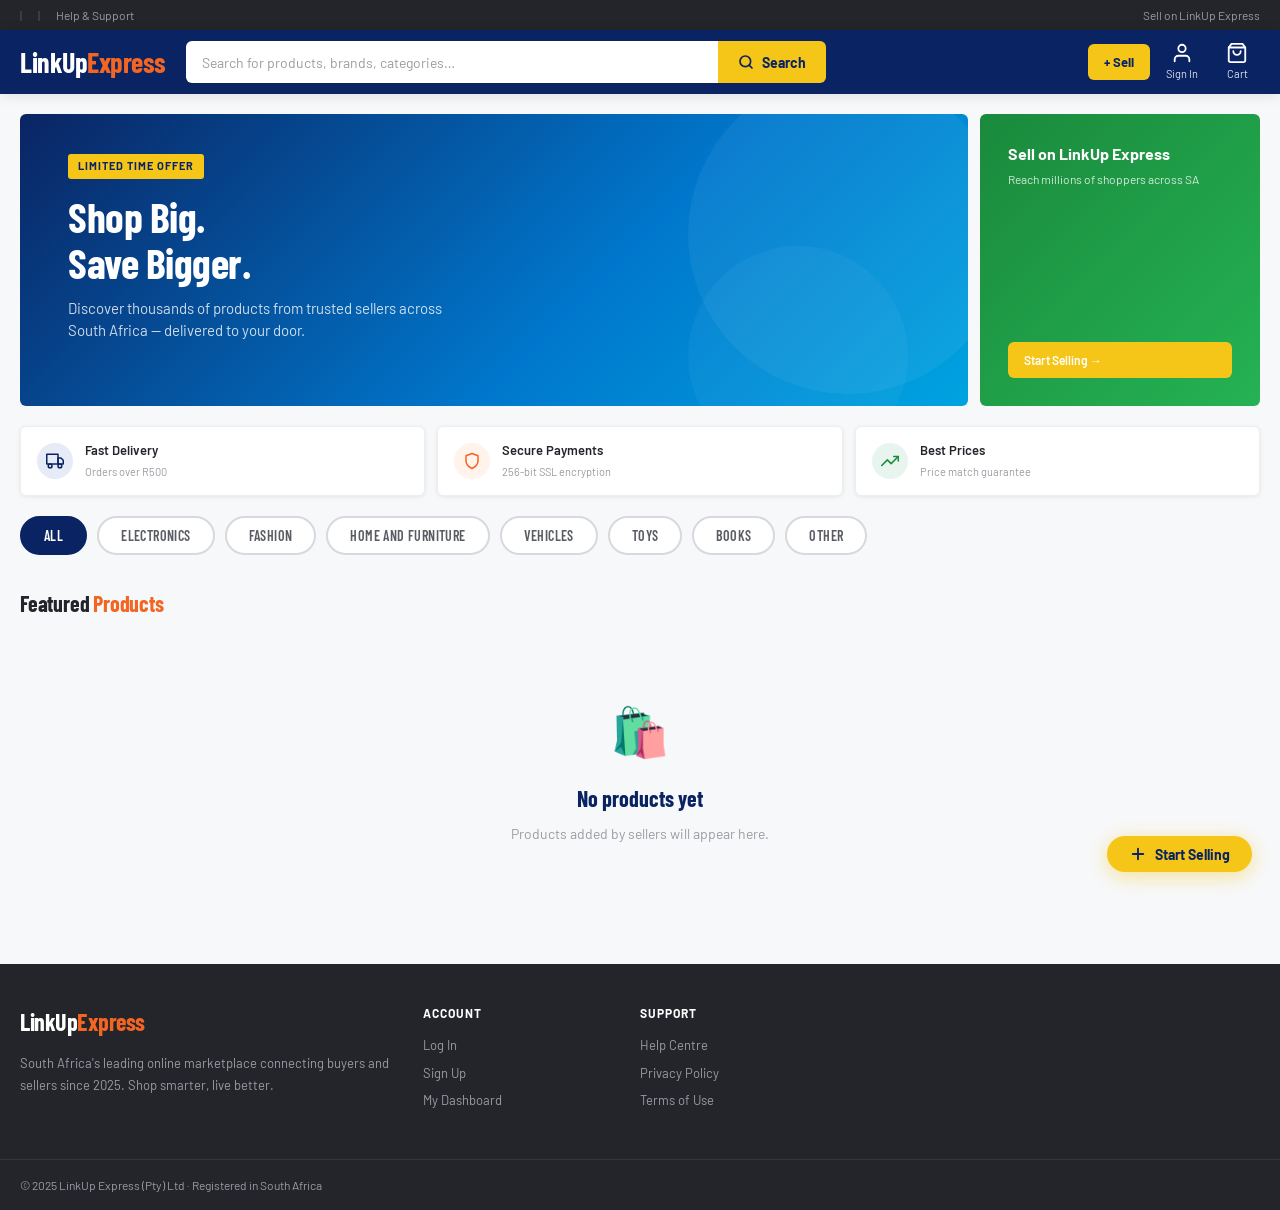
==== commit 30138d15: "Update product image upload instructions: limit to 1 image and adjust related messaging" ====
--- a/index.html
+++ b/index.html
@@ -155,12 +155,7 @@
         <div class="hero-tag">Limited Time Offer</div>
         <h1>Shop Big.<br>Save Bigger.</h1>
         <p>Discover thousands of products from trusted sellers across South Africa — delivered to your door.</p>
-        <a href="public/pages/product-detail.html" class="hero-cta">
-          Shop Now
-          <svg viewBox="0 0 24 24" fill="none" stroke="currentColor" stroke-width="2.5" stroke-linecap="round" stroke-linejoin="round" width="16" height="16">
-            <path d="M5 12h14M12 5l7 7-7 7"/>
-          </svg>
-        </a>
+
       </div>
       <div class="hero-side">
         <div class="hero-card hero-card-1">
@@ -324,7 +319,8 @@
               p.category_name || p.category_slug || '',
               p.seller_name || '',
               Number(p.avg_rating || 0).toFixed(1),
-              Number(p.price || 0)
+              Number(p.price || 0),
+              p.image_urls || ''
             );
             grid.appendChild(cardEl);
           });
@@ -336,7 +332,7 @@
       }
     }
 
-    function makeProductCard(id, name, brand, category, seller, stars, price) {
+    function makeProductCard(id, name, brand, category, seller, stars, price, imageUrls) {
       var catLower = category.toLowerCase();
       var emoji    = getCategoryEmoji(catLower);
       var priceStr = price.toLocaleString('en-ZA', { minimumFractionDigits: 2 });
@@ -352,8 +348,25 @@
         if (id) sessionStorage.setItem('viewingListingId', String(id));
         window.location.href = 'public/pages/product-detail.html?id=' + encodeURIComponent(id);
       });
+      // Get first image from image_urls (JSON array of base64 strings)
+      var imgHtml;
+      var firstImg = '';
+      if (imageUrls) {
+        try {
+          var imgs = typeof imageUrls === 'string' ? JSON.parse(imageUrls) : imageUrls;
+          if (Array.isArray(imgs) && imgs.length > 0) firstImg = imgs[0];
+        } catch(e) {
+          if (typeof imageUrls === 'string' && imageUrls.startsWith('data:')) firstImg = imageUrls;
+        }
+      }
+      if (firstImg) {
+        imgHtml = '<div style="height:180px;overflow:hidden;border-radius:var(--radius) var(--radius) 0 0;">' +
+          '<img src="' + firstImg + '" alt="' + esc(name) + '" style="width:100%;height:100%;object-fit:cover;" loading="lazy"/></div>';
+      } else {
+        imgHtml = '<div style="background:var(--gray-50);display:flex;align-items:center;justify-content:center;height:180px;font-size:64px;">' + emoji + '</div>';
+      }
       card.innerHTML =
-        '<div style="background:var(--gray-50);display:flex;align-items:center;justify-content:center;height:180px;font-size:64px;">' + emoji + '</div>' +
+        imgHtml +
         '<div style="padding:12px;">' +
         '<div style="font-size:11px;font-weight:700;color:var(--gray-400);letter-spacing:.5px;">' + esc(brand) + '</div>' +
         '<div style="font-weight:700;color:var(--gray-800);margin:4px 0;font-size:14px;">' + esc(name) + '</div>' +
@@ -470,4 +483,4 @@
   <script src="public/assets/java/main.js"></script>
 
 </body>
-</html>
+</html>
--- a/public/assets/css/shared.css
+++ b/public/assets/css/shared.css
@@ -931,13 +931,7 @@
   animation: fadeUp 0.35s ease both;
 }
 
-/* ─── RESPONSIVE ─────────────────────────────────────────────────── */
-
-  .footer-main {
-    grid-template-columns: 1fr;
-  }
-}
-
+/* ─── RESPONSIVE — see MOBILE RESPONSIVE section below ──────────── */
 
 /* ================================================================
    MOBILE RESPONSIVE — LinkUp Express
@@ -1204,4 +1198,4 @@
 @media (max-width: 480px) {
   .confirm-checklist { font-size: 13px; }
   .btn-publish { font-size: 14px; padding: 13px; }
-}
+}
--- a/public/assets/css/index.css
+++ b/public/assets/css/index.css
@@ -4,699 +4,768 @@
 
 *, *::before, *::after { box-sizing: border-box; margin: 0; padding: 0; }
 
-    :root {
-      --blue: #0A2463;
-      --blue-dark: #061845;
-      --blue-mid: #1B3A8C;
-      --blue-light: #E6EBF7;
-      --yellow: #F5C518;
-      --yellow-dark: #D4A80E;
-      --yellow-light: #FEF9E3;
-      --yellow-muted: #FBE97A;
-      --orange: #F26522;
-      --orange-dark: #D4541A;
-      --orange-light: #FFF3EC;
-      --gray-50: #F7F8FA;
-      --gray-100: #EDEEF0;
-      --gray-200: #D8D9DC;
-      --gray-400: #9A9CA2;
-      --gray-600: #5A5C63;
-      --gray-800: #23252B;
-      --white: #FFFFFF;
-      --green: #1A8A3C;
-      --red: #C0392B;
-      --font: 'Barlow', sans-serif;
-      --font-cond: 'Barlow Condensed', sans-serif;
-      --radius: 6px;
-      --shadow-sm: 0 1px 4px rgba(0,0,0,0.08);
-      --shadow-md: 0 2px 12px rgba(0,0,0,0.10);
-    }
-
-    body {
-      font-family: var(--font);
-      background: var(--gray-50);
-      color: var(--gray-800);
-      font-size: 14px;
-      line-height: 1.5;
-    }
-
-    a { text-decoration: none; color: inherit; }
-    ul { list-style: none; }
-    img { display: block; max-width: 100%; }
-    button { cursor: pointer; font-family: var(--font); border: none; background: none; }
-
-    /* ─── TOP BAR ─── */
-    .topbar {
-      background: var(--gray-800);
-      color: var(--gray-400);
-      font-size: 12px;
-      padding: 6px 0;
-    }
-    .topbar-inner {
-      max-width: 1280px;
-      margin: 0 auto;
-      padding: 0 20px;
-      display: flex;
-      justify-content: space-between;
-      align-items: center;
-    }
-    .topbar a { color: var(--gray-400); }
-    .topbar a:hover { color: var(--white); }
-    .topbar-links { display: flex; gap: 16px; }
-    .topbar-links span { color: var(--gray-600); }
-
-    /* ─── HEADER ─── */
-    header {
-      background: var(--blue);
-      box-shadow: var(--shadow-md);
-      position: sticky;
-      top: 0;
-      z-index: 100;
-    }
-    .header-inner {
-      max-width: 1280px;
-      margin: 0 auto;
-      padding: 0 20px;
-      display: flex;
-      align-items: center;
-      gap: 20px;
-      height: 64px;
-    }
-
-    .logo {
-      font-family: var(--font-cond);
-      font-size: 28px;
-      font-weight: 700;
-      color: var(--white);
-      letter-spacing: -0.5px;
-      white-space: nowrap;
-      flex-shrink: 0;
-    }
-    .logo span { color: var(--orange); }
-
-    .search-bar {
-      flex: 1;
-      display: flex;
-      max-width: 640px;
-    }
-    .search-bar input {
-      flex: 1;
-      padding: 0 16px;
-      height: 42px;
-      border: none;
-      border-radius: var(--radius) 0 0 var(--radius);
-      font-family: var(--font);
-      font-size: 14px;
-      outline: none;
-      background: var(--white);
-      color: var(--gray-800);
-    }
-    .search-bar input::placeholder { color: var(--gray-400); }
-    .search-btn {
-      padding: 0 20px;
-      height: 42px;
-      background: var(--yellow);
-      color: var(--blue);
-      font-weight: 700;
-      font-size: 14px;
-      border-radius: 0 var(--radius) var(--radius) 0;
-      display: flex;
-      align-items: center;
-      gap: 8px;
-      transition: background 0.15s;
-    }
-    .search-btn:hover { background: var(--yellow-dark); }
-    .search-btn svg { width: 16px; height: 16px; }
-
-    .header-actions {
-      display: flex;
-      align-items: center;
-      gap: 4px;
-      margin-left: auto;
-      flex-shrink: 0;
-    }
-    .header-action {
-      display: flex;
-      flex-direction: column;
-      align-items: center;
-      gap: 2px;
-      padding: 8px 12px;
-      color: var(--white);
-      border-radius: var(--radius);
-      transition: background 0.15s;
-      position: relative;
-    }
-    .header-action:hover { background: var(--blue-mid); }
-    .header-action svg { width: 22px; height: 22px; }
-    .header-action span { font-size: 11px; opacity: 0.85; }
-    .badge {
-      position: absolute;
-      top: 4px;
-      right: 8px;
-      background: var(--yellow);
-      color: var(--blue);
-      font-size: 10px;
-      font-weight: 700;
-      min-width: 16px;
-      height: 16px;
-      border-radius: 8px;
-      display: flex;
-      align-items: center;
-      justify-content: center;
-      padding: 0 4px;
-    }
-    .btn-sell {
-      background: var(--yellow);
-      color: var(--blue);
-      font-weight: 700;
-      font-size: 13px;
-      padding: 0 16px;
-      height: 36px;
-      border-radius: var(--radius);
-      transition: background 0.15s;
-    }
-    .btn-sell:hover { background: var(--yellow-dark); }
-
-    /* ─── NAV ─── */
-    nav {
-      background: var(--blue-mid);
-      border-top: 2px solid var(--yellow);
-    }
-    .nav-inner {
-      max-width: 1280px;
-      margin: 0 auto;
-      padding: 0 20px;
-      display: flex;
-      align-items: center;
-      gap: 0;
-    }
-    .nav-item {
-      display: flex;
-      align-items: center;
-      gap: 6px;
-      padding: 0 14px;
-      height: 40px;
-      color: rgba(255,255,255,0.85);
-      font-size: 13px;
-      font-weight: 500;
-      transition: background 0.15s, color 0.15s;
-      white-space: nowrap;
-    }
-    .nav-item:hover { background: rgba(245,197,24,0.15); color: var(--yellow); }
-    .nav-item.active { color: var(--yellow); border-bottom: 2px solid var(--yellow); }
-    .nav-item svg { width: 14px; height: 14px; opacity: 0.7; }
-
-    .nav-divider { width: 1px; background: rgba(255,255,255,0.12); height: 24px; margin: 0 4px; }
-
-    /* ─── MAIN LAYOUT ─── */
-    .main {
-      max-width: 1280px;
-      margin: 0 auto;
-      padding: 20px;
-    }
-
-    /* ─── HERO BANNER ─── */
-    .hero {
-      display: grid;
-      grid-template-columns: 1fr 280px;
-      gap: 12px;
-      margin-bottom: 20px;
-    }
-    .hero-main {
-      background: linear-gradient(135deg, var(--blue) 0%, #0077CC 60%, #00A3E0 100%);
-      border-radius: var(--radius);
-      padding: 40px 48px;
-      position: relative;
-      overflow: hidden;
-      min-height: 280px;
-      display: flex;
-      flex-direction: column;
-      justify-content: center;
-    }
-    .hero-main::after {
-      content: '';
-      position: absolute;
-      right: -40px;
-      top: -40px;
-      width: 320px;
-      height: 320px;
-      background: rgba(255,255,255,0.05);
-      border-radius: 50%;
-    }
-    .hero-main::before {
-      content: '';
-      position: absolute;
-      right: 60px;
-      bottom: -60px;
-      width: 220px;
-      height: 220px;
-      background: rgba(255,255,255,0.04);
-      border-radius: 50%;
-    }
-    .hero-tag {
-      display: inline-block;
-      background: var(--yellow);
-      color: var(--blue);
-      font-size: 11px;
-      font-weight: 700;
-      letter-spacing: 1px;
-      text-transform: uppercase;
-      padding: 4px 10px;
-      border-radius: 3px;
-      margin-bottom: 14px;
-      width: fit-content;
-    }
-    .hero-main h1 {
-      font-family: var(--font-cond);
-      font-size: 42px;
-      font-weight: 700;
-      color: var(--white);
-      line-height: 1.1;
-      margin-bottom: 12px;
-      letter-spacing: -0.5px;
-    }
-    .hero-main p {
-      color: rgba(255,255,255,0.80);
-      font-size: 15px;
-      margin-bottom: 24px;
-      max-width: 380px;
-    }
-    .hero-cta {
-      display: inline-flex;
-      align-items: center;
-      gap: 8px;
-      background: var(--yellow);
-      color: var(--blue);
-      font-weight: 700;
-      font-size: 15px;
-      padding: 12px 24px;
-      border-radius: var(--radius);
-      transition: background 0.15s, transform 0.10s;
-      width: fit-content;
-    }
-    .hero-cta:hover { background: var(--yellow-dark); transform: translateY(-1px); }
-
-    .hero-side { display: flex; flex-direction: column; gap: 12px; }
-    .hero-card {
-      flex: 1;
-      border-radius: var(--radius);
-      padding: 28px;
-      display: flex;
-      flex-direction: column;
-      justify-content: space-between;
-      min-height: 200px;
-      position: relative;
-      overflow: hidden;
-    }
-    .hero-card-1 { background: linear-gradient(135deg, #1A8A3C, #25B254); }
-    .hero-card-2 { background: linear-gradient(135deg, #7B2FBE, #9B49D8); }
-    .hero-card h3 { font-size: 16px; font-weight: 700; color: var(--white); margin-bottom: 4px; }
-    .hero-card p { font-size: 12px; color: rgba(255,255,255,0.80); }
-    .hero-card .card-link {
-      display: inline-flex;
-      align-items: center;
-      gap: 4px;
-      color: var(--white);
-      font-size: 12px;
-      font-weight: 600;
-      margin-top: 12px;
-    }
-
-    /* ─── PROMO STRIP ─── */
-    .promo-strip {
-      display: grid;
-      grid-template-columns: repeat(3, 1fr);
-      gap: 12px;
-      margin-bottom: 20px;
-    }
-    .promo-item {
-      background: var(--white);
-      border-radius: var(--radius);
-      padding: 14px 16px;
-      display: flex;
-      align-items: center;
-      gap: 12px;
-      box-shadow: var(--shadow-sm);
-      border: 1px solid var(--gray-100);
-    }
-    .promo-icon {
-      width: 36px;
-      height: 36px;
-      border-radius: 50%;
-      display: flex;
-      align-items: center;
-      justify-content: center;
-      flex-shrink: 0;
-    }
-    .promo-icon svg { width: 18px; height: 18px; }
-    .promo-icon.blue { background: var(--blue-light); color: var(--blue); }
-    .promo-icon.orange { background: var(--orange-light); color: var(--orange); }
-    .promo-icon.green { background: #E8F5EE; color: var(--green); }
-    .promo-icon.red { background: #FDECEA; color: var(--red); }
-    .promo-text strong { font-size: 13px; font-weight: 600; display: block; }
-    .promo-text span { font-size: 11px; color: var(--gray-400); }
-
-    /* ─── SECTION ─── */
-    .section { margin-bottom: 28px; }
-    .section-header {
-      display: flex;
-      align-items: center;
-      justify-content: space-between;
-      margin-bottom: 14px;
-    }
-    .section-title {
-      font-family: var(--font-cond);
-      font-size: 22px;
-      font-weight: 700;
-      color: var(--gray-800);
-      letter-spacing: -0.2px;
-    }
-    .section-title span { color: var(--orange); }
-    .view-all {
-      color: var(--blue);
-      font-size: 13px;
-      font-weight: 600;
-      display: flex;
-      align-items: center;
-      gap: 4px;
-    }
-    .view-all:hover { color: var(--orange); }
-
-    /* ─── CATEGORY GRID ─── */
-    .cat-grid {
-      display: grid;
-      grid-template-columns: repeat(4, 1fr);
-      gap: 10px;
-    }
-    .cat-item {
-      background: var(--white);
-      border: 1px solid var(--gray-100);
-      border-radius: var(--radius);
-      padding: 16px 8px;
-      text-align: center;
-      display: flex;
-      flex-direction: column;
-      align-items: center;
-      gap: 8px;
-      transition: box-shadow 0.15s, border-color 0.15s;
-      cursor: pointer;
-    }
-    .cat-item:hover { box-shadow: var(--shadow-md); border-color: var(--blue); }
-    .cat-icon {
-      width: 48px;
-      height: 48px;
-      border-radius: 50%;
-      display: flex;
-      align-items: center;
-      justify-content: center;
-      font-size: 22px;
-    }
-    .cat-item span { font-size: 12px; font-weight: 500; color: var(--gray-800); line-height: 1.3; }
-
-    /* ─── PRODUCT GRID ─── */
-    .product-grid {
-      display: grid;
-      grid-template-columns: repeat(5, 1fr);
-      gap: 12px;
-    }
-    .product-card {
-      background: var(--white);
-      border: 1px solid var(--gray-100);
-      border-radius: var(--radius);
-      overflow: hidden;
-      display: flex;
-      flex-direction: column;
-      transition: box-shadow 0.15s, transform 0.15s;
-      cursor: pointer;
-    }
-    .product-card:hover { box-shadow: var(--shadow-md); transform: translateY(-2px); }
-    .product-img {
-      aspect-ratio: 1;
-      background: var(--gray-50);
-      display: flex;
-      align-items: center;
-      justify-content: center;
-      position: relative;
-      padding: 16px;
-    }
-    .product-img-placeholder {
-      width: 100%;
-      height: 100%;
-      display: flex;
-      align-items: center;
-      justify-content: center;
-      font-size: 56px;
-    }
-    .badge-sale {
-      position: absolute;
-      top: 8px;
-      left: 8px;
-      background: var(--red);
-      color: var(--white);
-      font-size: 10px;
-      font-weight: 700;
-      padding: 2px 7px;
-      border-radius: 3px;
-      text-transform: uppercase;
-      letter-spacing: 0.5px;
-    }
-    .badge-new {
-      position: absolute;
-      top: 8px;
-      left: 8px;
-      background: var(--blue);
-      color: var(--white);
-      font-size: 10px;
-      font-weight: 700;
-      padding: 2px 7px;
-      border-radius: 3px;
-      text-transform: uppercase;
-      letter-spacing: 0.5px;
-    }
-    .wishlist-btn {
-      position: absolute;
-      top: 8px;
-      right: 8px;
-      width: 30px;
-      height: 30px;
-      border-radius: 50%;
-      background: var(--white);
-      border: 1px solid var(--gray-200);
-      display: flex;
-      align-items: center;
-      justify-content: center;
-      transition: border-color 0.15s;
-    }
-    .wishlist-btn:hover { border-color: var(--red); color: var(--red); }
-    .wishlist-btn svg { width: 14px; height: 14px; }
-
-    .product-info { padding: 12px; flex: 1; display: flex; flex-direction: column; gap: 6px; }
-    .product-name {
-      font-size: 13px;
-      font-weight: 500;
-      color: var(--gray-800);
-      line-height: 1.4;
-      display: -webkit-box;
-      -webkit-line-clamp: 2;
-      -webkit-box-orient: vertical;
-      overflow: hidden;
-    }
-    .product-brand { font-size: 11px; color: var(--gray-400); text-transform: uppercase; letter-spacing: 0.5px; }
-    .stars { display: flex; align-items: center; gap: 3px; }
-    .star { color: var(--yellow); font-size: 12px; }
-    .star-count { font-size: 11px; color: var(--gray-400); }
-    .product-price { display: flex; align-items: baseline; gap: 8px; margin-top: auto; }
-    .price-now { font-size: 18px; font-weight: 700; color: var(--gray-800); }
-    .price-was { font-size: 12px; color: var(--gray-400); text-decoration: line-through; }
-    .price-discount { font-size: 11px; font-weight: 600; color: var(--red); }
-    .btn-add-cart {
-      width: 100%;
-      background: var(--yellow);
-      color: var(--blue);
-      font-size: 13px;
-      font-weight: 700;
-      padding: 9px;
-      border-radius: 0 0 var(--radius) var(--radius);
-      transition: background 0.15s;
-      border-top: 1px solid rgba(0,0,0,0.05);
-    }
-    .btn-add-cart:hover { background: var(--yellow-dark); }
-
-    /* ─── DEAL OF THE DAY ─── */
-    .deal-banner {
-      background: linear-gradient(90deg, #C0392B 0%, #E74C3C 100%);
-      border-radius: var(--radius);
-      padding: 16px 20px;
-      display: flex;
-      align-items: center;
-      justify-content: space-between;
-      margin-bottom: 14px;
-    }
-    .deal-title {
-      font-family: var(--font-cond);
-      font-size: 24px;
-      font-weight: 700;
-      color: var(--white);
-      display: flex;
-      align-items: center;
-      gap: 12px;
-    }
-    .deal-timer {
-      display: flex;
-      align-items: center;
-      gap: 8px;
-    }
-    .timer-block {
-      background: rgba(0,0,0,0.20);
-      color: var(--white);
-      border-radius: 4px;
-      padding: 4px 10px;
-      text-align: center;
-    }
-    .timer-block .num { font-family: var(--font-cond); font-size: 22px; font-weight: 700; display: block; }
-    .timer-block .lbl { font-size: 9px; opacity: 0.70; display: block; text-transform: uppercase; letter-spacing: 0.5px; }
-    .timer-sep { color: var(--white); font-size: 20px; font-weight: 700; opacity: 0.6; }
-
-    /* ─── BRANDS STRIP ─── */
-    .brands-strip {
-      display: flex;
-      gap: 10px;
-      overflow-x: auto;
-      scrollbar-width: none;
-      padding-bottom: 4px;
-    }
-    .brands-strip::-webkit-scrollbar { display: none; }
-    .brand-pill {
-      flex-shrink: 0;
-      background: var(--white);
-      border: 1px solid var(--gray-200);
-      border-radius: 24px;
-      padding: 8px 20px;
-      font-size: 13px;
-      font-weight: 600;
-      color: var(--gray-800);
-      cursor: pointer;
-      transition: border-color 0.15s, background 0.15s;
-    }
-    .brand-pill:hover { border-color: var(--yellow); background: var(--yellow-light); color: var(--blue); }
-    .brand-pill.active { border-color: var(--yellow); background: var(--yellow); color: var(--blue); font-weight: 700; }
-
-    /* ─── SIDEBAR + MAIN SPLIT ─── */
-    .content-split {
-      display: grid;
-      grid-template-columns: 220px 1fr;
-      gap: 20px;
-      margin-bottom: 28px;
-    }
-    .sidebar {
-      background: var(--white);
-      border: 1px solid var(--gray-100);
-      border-radius: var(--radius);
-      padding: 16px;
-      height: fit-content;
-    }
-    .sidebar h4 {
-      font-size: 13px;
-      font-weight: 700;
-      color: var(--gray-600);
-      text-transform: uppercase;
-      letter-spacing: 0.8px;
-      margin-bottom: 10px;
-      padding-bottom: 8px;
-      border-bottom: 1px solid var(--gray-100);
-    }
-    .sidebar-link {
-      display: block;
-      padding: 7px 8px;
-      font-size: 13px;
-      color: var(--gray-800);
-      border-radius: 4px;
-      transition: background 0.12s, color 0.12s;
-    }
-    .sidebar-link:hover { background: var(--yellow-light); color: var(--blue); }
-    .sidebar-link.active { color: var(--blue); font-weight: 600; background: var(--yellow-light); border-left: 3px solid var(--yellow); padding-left: 5px; }
-
-    /* ─── FOOTER ─── */
-    footer {
-      background: var(--gray-800);
-      color: var(--gray-400);
-      margin-top: 40px;
-    }
-    .footer-main {
-      max-width: 1280px;
-      margin: 0 auto;
-      padding: 40px 20px;
-      display: grid;
-      grid-template-columns: 2fr 1fr 1fr 1fr 1fr;
-      gap: 32px;
-    }
-    .footer-brand .logo { font-size: 24px; margin-bottom: 12px; }
-    .footer-brand p { font-size: 13px; line-height: 1.7; }
-    .footer-col h5 { font-size: 12px; font-weight: 700; text-transform: uppercase; letter-spacing: 1px; color: var(--white); margin-bottom: 14px; }
-    .footer-col a { display: block; color: var(--gray-400); font-size: 13px; margin-bottom: 8px; }
-    .footer-col a:hover { color: var(--white); }
-    .footer-bottom {
-      border-top: 1px solid rgba(255,255,255,0.08);
-      padding: 16px 20px;
-      max-width: 1280px;
-      margin: 0 auto;
-      display: flex;
-      align-items: center;
-      justify-content: space-between;
-      font-size: 12px;
-    }
-    .payment-icons { display: flex; gap: 8px; align-items: center; }
-    .payment-icon {
-      background: var(--gray-600);
-      border-radius: 4px;
-      padding: 4px 10px;
-      font-size: 11px;
-      font-weight: 700;
-      color: var(--white);
-    }
-
-    /* ─── FLOATING CART ─── */
-    .float-sell {
-      position: fixed;
-      bottom: 28px;
-      right: 28px;
-      background: var(--yellow);
-      color: var(--blue);
-      font-weight: 700;
-      font-size: 14px;
-      padding: 14px 22px;
-      border-radius: 32px;
-      box-shadow: 0 4px 20px rgba(245,197,24,0.45);
-      display: flex;
-      align-items: center;
-      gap: 8px;
-      transition: background 0.15s, transform 0.15s;
-      z-index: 200;
-    }
-    .float-sell:hover { background: var(--yellow-dark); transform: translateY(-2px); }
-    .float-sell svg { width: 18px; height: 18px; }
-
-    /* ─── ANNOUNCEMENTS TOAST ─── */
-    .toast-strip {
-      background: var(--orange-light);
-      border-bottom: 1px solid rgba(242,101,34,0.20);
-      padding: 8px 20px;
-      text-align: center;
-      font-size: 13px;
-      color: var(--orange-dark);
-      font-weight: 500;
-    }
-    .toast-strip strong { font-weight: 700; }
+:root {
+  --blue: #0A2463;
+  --blue-dark: #061845;
+  --blue-mid: #1B3A8C;
+  --blue-light: #E6EBF7;
+  --yellow: #F5C518;
+  --yellow-dark: #D4A80E;
+  --yellow-light: #FEF9E3;
+  --yellow-muted: #FBE97A;
+  --orange: #F26522;
+  --orange-dark: #D4541A;
+  --orange-light: #FFF3EC;
+  --gray-50: #F7F8FA;
+  --gray-100: #EDEEF0;
+  --gray-200: #D8D9DC;
+  --gray-400: #9A9CA2;
+  --gray-600: #5A5C63;
+  --gray-800: #23252B;
+  --white: #FFFFFF;
+  --green: #1A8A3C;
+  --red: #C0392B;
+  --font: 'Barlow', sans-serif;
+  --font-cond: 'Barlow Condensed', sans-serif;
+  --radius: 6px;
+  --shadow-sm: 0 1px 4px rgba(0,0,0,0.08);
+  --shadow-md: 0 2px 12px rgba(0,0,0,0.10);
+}
+
+body {
+  font-family: var(--font);
+  background: var(--gray-50);
+  color: var(--gray-800);
+  font-size: 14px;
+  line-height: 1.5;
+}
+
+a { text-decoration: none; color: inherit; }
+ul { list-style: none; }
+img { display: block; max-width: 100%; }
+button { cursor: pointer; font-family: var(--font); border: none; background: none; }
+
+/* ─── TOP BAR ─── */
+.topbar {
+  background: var(--gray-800);
+  color: var(--gray-400);
+  font-size: 12px;
+  padding: 6px 0;
+}
+.topbar-inner {
+  max-width: 1280px;
+  margin: 0 auto;
+  padding: 0 20px;
+  display: flex;
+  justify-content: space-between;
+  align-items: center;
+}
+.topbar a { color: var(--gray-400); }
+.topbar a:hover { color: var(--white); }
+.topbar-links { display: flex; gap: 16px; }
+.topbar-links span { color: var(--gray-600); }
+
+/* ─── HEADER ─── */
+header {
+  background: var(--blue);
+  box-shadow: var(--shadow-md);
+  position: sticky;
+  top: 0;
+  z-index: 100;
+}
+.header-inner {
+  max-width: 1280px;
+  margin: 0 auto;
+  padding: 0 20px;
+  display: flex;
+  align-items: center;
+  gap: 20px;
+  height: 64px;
+}
+
+.logo {
+  font-family: var(--font-cond);
+  font-size: 28px;
+  font-weight: 700;
+  color: var(--white);
+  letter-spacing: -0.5px;
+  white-space: nowrap;
+  flex-shrink: 0;
+}
+.logo span { color: var(--orange); }
+
+.search-bar {
+  flex: 1;
+  display: flex;
+  max-width: 640px;
+}
+.search-bar input {
+  flex: 1;
+  padding: 0 16px;
+  height: 42px;
+  border: none;
+  border-radius: var(--radius) 0 0 var(--radius);
+  font-family: var(--font);
+  font-size: 14px;
+  outline: none;
+  background: var(--white);
+  color: var(--gray-800);
+}
+.search-bar input::placeholder { color: var(--gray-400); }
+.search-btn {
+  padding: 0 20px;
+  height: 42px;
+  background: var(--yellow);
+  color: var(--blue);
+  font-weight: 700;
+  font-size: 14px;
+  border-radius: 0 var(--radius) var(--radius) 0;
+  display: flex;
+  align-items: center;
+  gap: 8px;
+  transition: background 0.15s;
+}
+.search-btn:hover { background: var(--yellow-dark); }
+.search-btn svg { width: 16px; height: 16px; }
+
+.header-actions {
+  display: flex;
+  align-items: center;
+  gap: 4px;
+  margin-left: auto;
+  flex-shrink: 0;
+}
+.header-action {
+  display: flex;
+  flex-direction: column;
+  align-items: center;
+  gap: 2px;
+  padding: 8px 12px;
+  color: var(--white);
+  border-radius: var(--radius);
+  transition: background 0.15s;
+  position: relative;
+}
+.header-action:hover { background: var(--blue-mid); }
+.header-action svg { width: 22px; height: 22px; }
+.header-action span { font-size: 11px; opacity: 0.85; }
+.badge {
+  position: absolute;
+  top: 4px;
+  right: 8px;
+  background: var(--yellow);
+  color: var(--blue);
+  font-size: 10px;
+  font-weight: 700;
+  min-width: 16px;
+  height: 16px;
+  border-radius: 8px;
+  display: flex;
+  align-items: center;
+  justify-content: center;
+  padding: 0 4px;
+}
+.btn-sell {
+  background: var(--yellow);
+  color: var(--blue);
+  font-weight: 700;
+  font-size: 13px;
+  padding: 0 16px;
+  height: 36px;
+  border-radius: var(--radius);
+  transition: background 0.15s;
+}
+.btn-sell:hover { background: var(--yellow-dark); }
+
+/* ─── NAV ─── */
+nav {
+  background: var(--blue-mid);
+  border-top: 2px solid var(--yellow);
+}
+.nav-inner {
+  max-width: 1280px;
+  margin: 0 auto;
+  padding: 0 20px;
+  display: flex;
+  align-items: center;
+  gap: 0;
+}
+.nav-item {
+  display: flex;
+  align-items: center;
+  gap: 6px;
+  padding: 0 14px;
+  height: 40px;
+  color: rgba(255,255,255,0.85);
+  font-size: 13px;
+  font-weight: 500;
+  transition: background 0.15s, color 0.15s;
+  white-space: nowrap;
+}
+.nav-item:hover { background: rgba(245,197,24,0.15); color: var(--yellow); }
+.nav-item.active { color: var(--yellow); border-bottom: 2px solid var(--yellow); }
+.nav-item svg { width: 14px; height: 14px; opacity: 0.7; }
+
+.nav-divider { width: 1px; background: rgba(255,255,255,0.12); height: 24px; margin: 0 4px; }
+
+/* ─── MAIN LAYOUT ─── */
+.main {
+  max-width: 1280px;
+  margin: 0 auto;
+  padding: 20px;
+}
+
+/* ─── HERO BANNER ─── */
+.hero {
+  display: grid;
+  grid-template-columns: 1fr 280px;
+  gap: 12px;
+  margin-bottom: 20px;
+}
+.hero-main {
+  background: linear-gradient(135deg, var(--blue) 0%, #0077CC 60%, #00A3E0 100%);
+  border-radius: var(--radius);
+  padding: 40px 48px;
+  position: relative;
+  overflow: hidden;
+  min-height: 280px;
+  display: flex;
+  flex-direction: column;
+  justify-content: center;
+}
+.hero-main::after {
+  content: '';
+  position: absolute;
+  right: -40px;
+  top: -40px;
+  width: 320px;
+  height: 320px;
+  background: rgba(255,255,255,0.05);
+  border-radius: 50%;
+}
+.hero-main::before {
+  content: '';
+  position: absolute;
+  right: 60px;
+  bottom: -60px;
+  width: 220px;
+  height: 220px;
+  background: rgba(255,255,255,0.04);
+  border-radius: 50%;
+}
+.hero-tag {
+  display: inline-block;
+  background: var(--yellow);
+  color: var(--blue);
+  font-size: 11px;
+  font-weight: 700;
+  letter-spacing: 1px;
+  text-transform: uppercase;
+  padding: 4px 10px;
+  border-radius: 3px;
+  margin-bottom: 14px;
+  width: fit-content;
+}
+.hero-main h1 {
+  font-family: var(--font-cond);
+  font-size: 42px;
+  font-weight: 700;
+  color: var(--white);
+  line-height: 1.1;
+  margin-bottom: 12px;
+  letter-spacing: -0.5px;
+}
+.hero-main p {
+  color: rgba(255,255,255,0.80);
+  font-size: 15px;
+  margin-bottom: 24px;
+  max-width: 380px;
+}
+.hero-cta {
+  display: inline-flex;
+  align-items: center;
+  gap: 8px;
+  background: var(--yellow);
+  color: var(--blue);
+  font-weight: 700;
+  font-size: 15px;
+  padding: 12px 24px;
+  border-radius: var(--radius);
+  transition: background 0.15s, transform 0.10s;
+  width: fit-content;
+}
+.hero-cta:hover { background: var(--yellow-dark); transform: translateY(-1px); }
+
+.hero-side { display: flex; flex-direction: column; gap: 12px; }
+.hero-card {
+  flex: 1;
+  border-radius: var(--radius);
+  padding: 28px;
+  display: flex;
+  flex-direction: column;
+  justify-content: space-between;
+  min-height: 200px;
+  position: relative;
+  overflow: hidden;
+}
+.hero-card-1 { background: linear-gradient(135deg, #1A8A3C, #25B254); }
+.hero-card-2 { background: linear-gradient(135deg, #7B2FBE, #9B49D8); }
+.hero-card h3 { font-size: 16px; font-weight: 700; color: var(--white); margin-bottom: 4px; }
+.hero-card p { font-size: 12px; color: rgba(255,255,255,0.80); }
+.hero-card .card-link {
+  display: inline-flex;
+  align-items: center;
+  gap: 4px;
+  color: var(--white);
+  font-size: 12px;
+  font-weight: 600;
+  margin-top: 12px;
+}
+
+/* ─── PROMO STRIP ─── */
+.promo-strip {
+  display: grid;
+  grid-template-columns: repeat(3, 1fr);
+  gap: 12px;
+  margin-bottom: 20px;
+}
+.promo-item {
+  background: var(--white);
+  border-radius: var(--radius);
+  padding: 14px 16px;
+  display: flex;
+  align-items: center;
+  gap: 12px;
+  box-shadow: var(--shadow-sm);
+  border: 1px solid var(--gray-100);
+}
+.promo-icon {
+  width: 36px;
+  height: 36px;
+  border-radius: 50%;
+  display: flex;
+  align-items: center;
+  justify-content: center;
+  flex-shrink: 0;
+}
+.promo-icon svg { width: 18px; height: 18px; }
+.promo-icon.blue { background: var(--blue-light); color: var(--blue); }
+.promo-icon.orange { background: var(--orange-light); color: var(--orange); }
+.promo-icon.green { background: #E8F5EE; color: var(--green); }
+.promo-icon.red { background: #FDECEA; color: var(--red); }
+.promo-text strong { font-size: 13px; font-weight: 600; display: block; }
+.promo-text span { font-size: 11px; color: var(--gray-400); }
+
+/* ─── SECTION ─── */
+.section { margin-bottom: 28px; }
+.section-header {
+  display: flex;
+  align-items: center;
+  justify-content: space-between;
+  margin-bottom: 14px;
+}
+.section-title {
+  font-family: var(--font-cond);
+  font-size: 22px;
+  font-weight: 700;
+  color: var(--gray-800);
+  letter-spacing: -0.2px;
+}
+.section-title span { color: var(--orange); }
+.view-all {
+  color: var(--blue);
+  font-size: 13px;
+  font-weight: 600;
+  display: flex;
+  align-items: center;
+  gap: 4px;
+}
+.view-all:hover { color: var(--orange); }
+
+/* ─── CATEGORY GRID ─── */
+.cat-grid {
+  display: grid;
+  grid-template-columns: repeat(4, 1fr);
+  gap: 10px;
+}
+.cat-item {
+  background: var(--white);
+  border: 1px solid var(--gray-100);
+  border-radius: var(--radius);
+  padding: 16px 8px;
+  text-align: center;
+  display: flex;
+  flex-direction: column;
+  align-items: center;
+  gap: 8px;
+  transition: box-shadow 0.15s, border-color 0.15s;
+  cursor: pointer;
+}
+.cat-item:hover { box-shadow: var(--shadow-md); border-color: var(--blue); }
+.cat-icon {
+  width: 48px;
+  height: 48px;
+  border-radius: 50%;
+  display: flex;
+  align-items: center;
+  justify-content: center;
+  font-size: 22px;
+}
+.cat-item span { font-size: 12px; font-weight: 500; color: var(--gray-800); line-height: 1.3; }
+
+/* ─── PRODUCT GRID ─── */
+.product-grid {
+  display: grid;
+  grid-template-columns: repeat(5, 1fr);
+  gap: 12px;
+}
+.product-card {
+  background: var(--white);
+  border: 1px solid var(--gray-100);
+  border-radius: var(--radius);
+  overflow: hidden;
+  display: flex;
+  flex-direction: column;
+  transition: box-shadow 0.15s, transform 0.15s;
+  cursor: pointer;
+}
+.product-card:hover { box-shadow: var(--shadow-md); transform: translateY(-2px); }
+.product-img {
+  aspect-ratio: 1;
+  background: var(--gray-50);
+  display: flex;
+  align-items: center;
+  justify-content: center;
+  position: relative;
+  padding: 16px;
+}
+.product-img-placeholder {
+  width: 100%;
+  height: 100%;
+  display: flex;
+  align-items: center;
+  justify-content: center;
+  font-size: 56px;
+}
+.badge-sale {
+  position: absolute;
+  top: 8px;
+  left: 8px;
+  background: var(--red);
+  color: var(--white);
+  font-size: 10px;
+  font-weight: 700;
+  padding: 2px 7px;
+  border-radius: 3px;
+  text-transform: uppercase;
+  letter-spacing: 0.5px;
+}
+.badge-new {
+  position: absolute;
+  top: 8px;
+  left: 8px;
+  background: var(--blue);
+  color: var(--white);
+  font-size: 10px;
+  font-weight: 700;
+  padding: 2px 7px;
+  border-radius: 3px;
+  text-transform: uppercase;
+  letter-spacing: 0.5px;
+}
+.wishlist-btn {
+  position: absolute;
+  top: 8px;
+  right: 8px;
+  width: 30px;
+  height: 30px;
+  border-radius: 50%;
+  background: var(--white);
+  border: 1px solid var(--gray-200);
+  display: flex;
+  align-items: center;
+  justify-content: center;
+  transition: border-color 0.15s;
+}
+.wishlist-btn:hover { border-color: var(--red); color: var(--red); }
+.wishlist-btn svg { width: 14px; height: 14px; }
+
+.product-info { padding: 12px; flex: 1; display: flex; flex-direction: column; gap: 6px; }
+.product-name {
+  font-size: 13px;
+  font-weight: 500;
+  color: var(--gray-800);
+  line-height: 1.4;
+  display: -webkit-box;
+  -webkit-line-clamp: 2;
+  line-clamp: 2;
+  -webkit-box-orient: vertical;
+  overflow: hidden;
+}
+.product-brand { font-size: 11px; color: var(--gray-400); text-transform: uppercase; letter-spacing: 0.5px; }
+.stars { display: flex; align-items: center; gap: 3px; }
+.star { color: var(--yellow); font-size: 12px; }
+.star-count { font-size: 11px; color: var(--gray-400); }
+.product-price { display: flex; align-items: baseline; gap: 8px; margin-top: auto; }
+.price-now { font-size: 18px; font-weight: 700; color: var(--gray-800); }
+.price-was { font-size: 12px; color: var(--gray-400); text-decoration: line-through; }
+.price-discount { font-size: 11px; font-weight: 600; color: var(--red); }
+.btn-add-cart {
+  width: 100%;
+  background: var(--yellow);
+  color: var(--blue);
+  font-size: 13px;
+  font-weight: 700;
+  padding: 9px;
+  border-radius: 0 0 var(--radius) var(--radius);
+  transition: background 0.15s;
+  border-top: 1px solid rgba(0,0,0,0.05);
+}
+.btn-add-cart:hover { background: var(--yellow-dark); }
+
+/* ─── DEAL OF THE DAY ─── */
+.deal-banner {
+  background: linear-gradient(90deg, #C0392B 0%, #E74C3C 100%);
+  border-radius: var(--radius);
+  padding: 16px 20px;
+  display: flex;
+  align-items: center;
+  justify-content: space-between;
+  margin-bottom: 14px;
+}
+.deal-title {
+  font-family: var(--font-cond);
+  font-size: 24px;
+  font-weight: 700;
+  color: var(--white);
+  display: flex;
+  align-items: center;
+  gap: 12px;
+}
+.deal-timer {
+  display: flex;
+  align-items: center;
+  gap: 8px;
+}
+.timer-block {
+  background: rgba(0,0,0,0.20);
+  color: var(--white);
+  border-radius: 4px;
+  padding: 4px 10px;
+  text-align: center;
+}
+.timer-block .num { font-family: var(--font-cond); font-size: 22px; font-weight: 700; display: block; }
+.timer-block .lbl { font-size: 9px; opacity: 0.70; display: block; text-transform: uppercase; letter-spacing: 0.5px; }
+.timer-sep { color: var(--white); font-size: 20px; font-weight: 700; opacity: 0.6; }
+
+/* ─── BRANDS STRIP ─── */
+.brands-strip {
+  display: flex;
+  gap: 10px;
+  overflow-x: auto;
+  scrollbar-width: none;
+  padding-bottom: 4px;
+}
+.brands-strip::-webkit-scrollbar { display: none; }
+.brand-pill {
+  flex-shrink: 0;
+  background: var(--white);
+  border: 1px solid var(--gray-200);
+  border-radius: 24px;
+  padding: 8px 20px;
+  font-size: 13px;
+  font-weight: 600;
+  color: var(--gray-800);
+  cursor: pointer;
+  transition: border-color 0.15s, background 0.15s;
+}
+.brand-pill:hover { border-color: var(--yellow); background: var(--yellow-light); color: var(--blue); }
+.brand-pill.active { border-color: var(--yellow); background: var(--yellow); color: var(--blue); font-weight: 700; }
+
+/* ─── SIDEBAR + MAIN SPLIT ─── */
+.content-split {
+  display: grid;
+  grid-template-columns: 220px 1fr;
+  gap: 20px;
+  margin-bottom: 28px;
+}
+.sidebar {
+  background: var(--white);
+  border: 1px solid var(--gray-100);
+  border-radius: var(--radius);
+  padding: 16px;
+  height: fit-content;
+}
+.sidebar h4 {
+  font-size: 13px;
+  font-weight: 700;
+  color: var(--gray-600);
+  text-transform: uppercase;
+  letter-spacing: 0.8px;
+  margin-bottom: 10px;
+  padding-bottom: 8px;
+  border-bottom: 1px solid var(--gray-100);
+}
+.sidebar-link {
+  display: block;
+  padding: 7px 8px;
+  font-size: 13px;
+  color: var(--gray-800);
+  border-radius: 4px;
+  transition: background 0.12s, color 0.12s;
+}
+.sidebar-link:hover { background: var(--yellow-light); color: var(--blue); }
+.sidebar-link.active { color: var(--blue); font-weight: 600; background: var(--yellow-light); border-left: 3px solid var(--yellow); padding-left: 5px; }
+
+/* ─── FOOTER ─── */
+footer {
+  background: var(--gray-800);
+  color: var(--gray-400);
+  margin-top: 40px;
+}
+.footer-main {
+  max-width: 1280px;
+  margin: 0 auto;
+  padding: 40px 20px;
+  display: grid;
+  grid-template-columns: 2fr 1fr 1fr 1fr 1fr;
+  gap: 32px;
+}
+.footer-brand .logo { font-size: 24px; margin-bottom: 12px; }
+.footer-brand p { font-size: 13px; line-height: 1.7; }
+.footer-col h5 { font-size: 12px; font-weight: 700; text-transform: uppercase; letter-spacing: 1px; color: var(--white); margin-bottom: 14px; }
+.footer-col a { display: block; color: var(--gray-400); font-size: 13px; margin-bottom: 8px; }
+.footer-col a:hover { color: var(--white); }
+.footer-bottom {
+  border-top: 1px solid rgba(255,255,255,0.08);
+  padding: 16px 20px;
+  max-width: 1280px;
+  margin: 0 auto;
+  display: flex;
+  align-items: center;
+  justify-content: space-between;
+  font-size: 12px;
+}
+.payment-icons { display: flex; gap: 8px; align-items: center; }
+.payment-icon {
+  background: var(--gray-600);
+  border-radius: 4px;
+  padding: 4px 10px;
+  font-size: 11px;
+  font-weight: 700;
+  color: var(--white);
+}
+
+/* ─── FLOATING CART ─── */
+.float-sell {
+  position: fixed;
+  bottom: 28px;
+  right: 28px;
+  background: var(--yellow);
+  color: var(--blue);
+  font-weight: 700;
+  font-size: 14px;
+  padding: 14px 22px;
+  border-radius: 32px;
+  box-shadow: 0 4px 20px rgba(245,197,24,0.45);
+  display: flex;
+  align-items: center;
+  gap: 8px;
+  transition: background 0.15s, transform 0.15s;
+  z-index: 200;
+}
+.float-sell:hover { background: var(--yellow-dark); transform: translateY(-2px); }
+.float-sell svg { width: 18px; height: 18px; }
+
+/* ─── ANNOUNCEMENTS TOAST ─── */
+.toast-strip {
+  background: var(--orange-light);
+  border-bottom: 1px solid rgba(242,101,34,0.20);
+  padding: 8px 20px;
+  text-align: center;
+  font-size: 13px;
+  color: var(--orange-dark);
+  font-weight: 500;
+}
+.toast-strip strong { font-weight: 700; }
 
 /* ── INDEX PAGE MOBILE ──────────────────────────────────────────── */
 @media (max-width: 768px) {
+  /* HEADER: sits in normal flow at the top and scrolls away with the page.
+     Because it is a normal block (not sticky/absolute), the hero is forced
+     to start BELOW it and can never overlap — logged in or out. */
+  header {
+    position: static !important;
+    width: 100%;
+  }
+
+  /* Let the header grow to fit the wrapped controls (it's taller when
+     logged in because the avatar/dropdown row appears). */
+  .header-inner {
+    flex-wrap: wrap;
+    height: auto !important;
+    min-height: 60px;
+    padding: 10px 14px;
+    gap: 8px;
+    align-items: center;
+  }
+  .logo { font-size: 22px; flex-shrink: 0; }
+  .search-bar { order: 3; width: 100%; max-width: 100%; flex-basis: 100%; }
+  .header-actions { margin-left: auto; gap: 6px; }
+  .header-action { padding: 6px 8px; }
+  .header-action span { display: none; }
+  .btn-sell { padding: 7px 12px; font-size: 12px; height: auto; }
+
+  /* Outer padding */
+  .main { padding: 14px; }
+
+  /* ===== HERO — stack the two columns, start cleanly below header ===== */
+  .hero {
+    grid-template-columns: 1fr !important;   /* was: 1fr 280px */
+    gap: 12px;
+    margin-top: 4px;
+    margin-bottom: 16px;
+  }
+  .hero-main {
+    padding: 28px 22px;
+    min-height: auto;
+  }
+  .hero-main h1 { font-size: 30px; }
+  .hero-main p { font-size: 14px; max-width: 100%; }
+  .hero-side { gap: 12px; }
+  .hero-card {
+    min-height: auto;
+    padding: 20px;
+  }
+
+  /* ===== PROMO STRIP — stack into one column ===== */
+  .promo-strip {
+    grid-template-columns: 1fr !important;   /* was: repeat(3,1fr) */
+    gap: 10px;
+    margin-bottom: 16px;
+  }
+
+  /* ===== PRODUCT GRID — 2 across ===== */
   .product-grid { grid-template-columns: repeat(2, 1fr) !important; gap: 10px; }
-  .section { padding: 16px; }
+
+  .section { padding: 0; margin-bottom: 20px; }
   .cat-filter-section > div { overflow-x: auto; flex-wrap: nowrap; padding-bottom: 4px; }
   .cat-filter-btn { flex-shrink: 0; }
-}
+
+  /* Footer — 2 columns on tablet */
+  .footer-main { grid-template-columns: 1fr 1fr; gap: 20px; }
+  .footer-bottom { flex-direction: column; gap: 8px; text-align: center; }
+}
+
 @media (max-width: 480px) {
-  .product-grid { grid-template-columns: repeat(2, 1fr) !important; gap: 8px; padding: 0 12px; }
+  .hero-main { padding: 24px 18px; }
+  .hero-main h1 { font-size: 26px; }
+  .hero-card h3 { font-size: 15px; }
+
+  .product-grid { grid-template-columns: repeat(2, 1fr) !important; gap: 8px; }
   .product-card .add-to-cart-btn { font-size: 12px; padding: 8px; }
   .product-img { padding: 10px; }
-}
+
+  /* Footer — single column on phones */
+  .footer-main { grid-template-columns: 1fr; }
+}
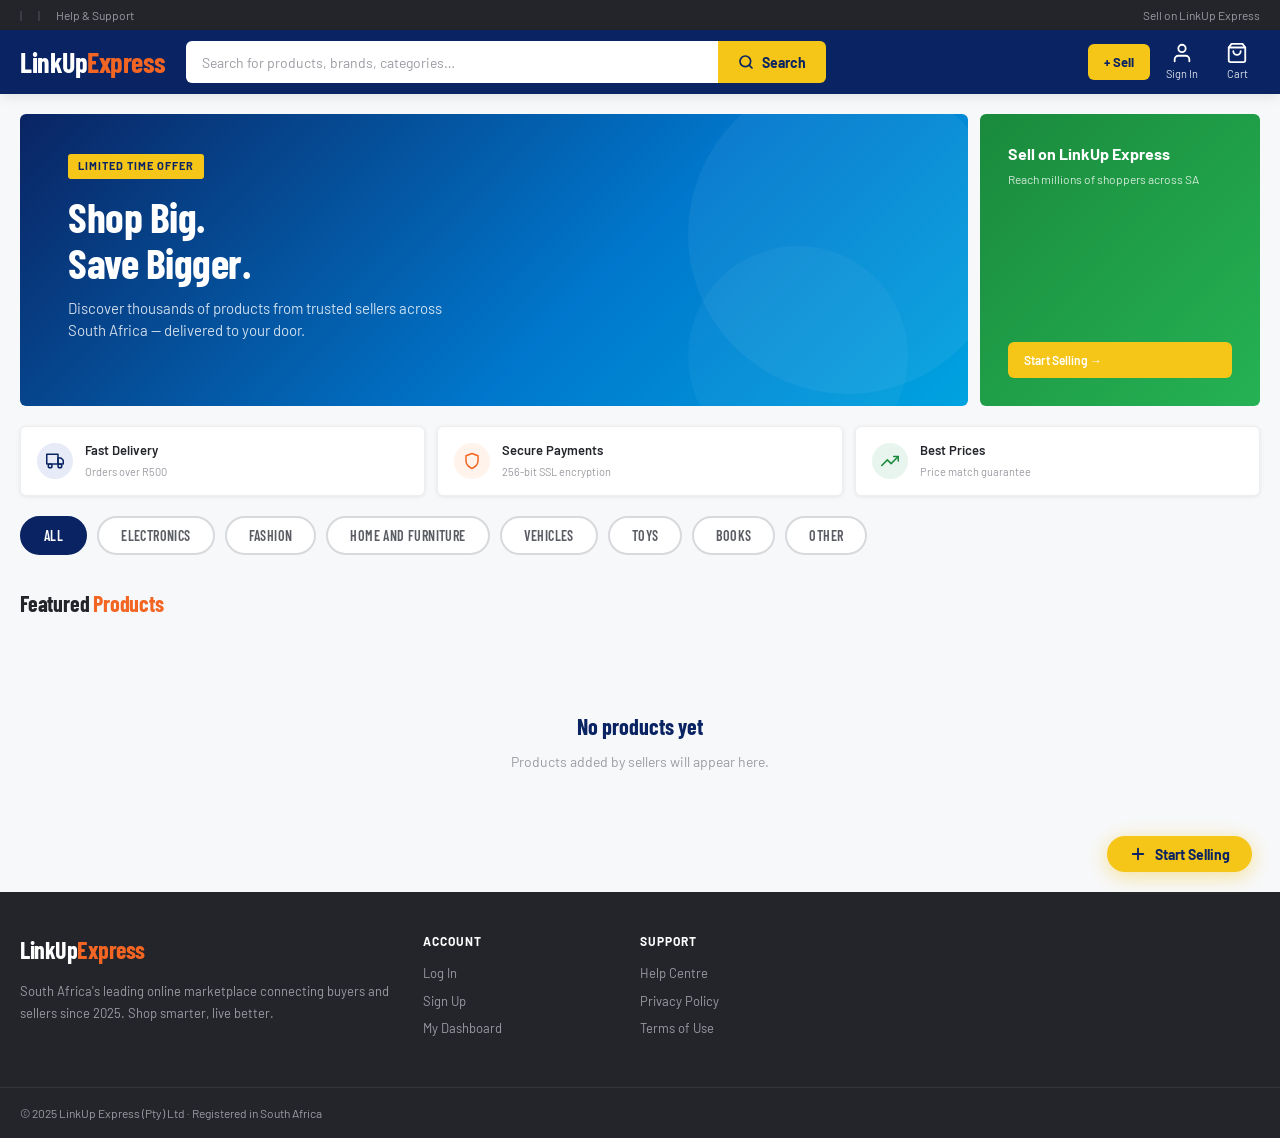
==== commit 06d969c9: "Refactor product display and cleanup: remove unused emoji logic and improve comments" ====
--- a/index.html
+++ b/index.html
@@ -115,8 +115,8 @@
 
       <!-- Search -->
       <div class="search-bar">
-        <input type="text" placeholder="Search for products, brands, categories…" />
-        <button class="search-btn">
+        <input type="text" id="site-search-input" placeholder="Search for products, brands, categories…" onkeyup="if(event.key==='Enter') runSiteSearch()" oninput="runSiteSearch()" />
+        <button class="search-btn" onclick="runSiteSearch()" type="button">
           <svg viewBox="0 0 24 24" fill="none" stroke="currentColor" stroke-width="2.5" stroke-linecap="round" stroke-linejoin="round">
             <circle cx="11" cy="11" r="8"/><path d="m21 21-4.35-4.35"/>
           </svg>
@@ -163,7 +163,7 @@
             <h3>Sell on LinkUp Express</h3>
             <p>Reach millions of shoppers across SA</p>
           </div>
-          <a href="public/pages/signup.html" class="card-link btn-sell">Start Selling →</a>
+          <a href="javascript:void(0)" onclick="handleSellClick()" class="card-link btn-sell">Start Selling →</a>
         </div>
 
       </div>
@@ -214,7 +214,7 @@
       <div class="product-grid" id="product-grid">
       </div>
       <div id="no-products-msg" style="text-align:center; padding:60px 20px; color:var(--gray-400);">
-        <div style="font-size:48px; margin-bottom:16px;">🛍️</div>
+        <div style="font-size:48px; margin-bottom:16px;"></div>
         <h3 style="font-family:var(--font-cond);font-size:22px;color:var(--blue);margin-bottom:8px;">No products yet</h3>
         <p style="font-size:14px;">Products added by sellers will appear here.</p>
       </div>
@@ -256,7 +256,7 @@
   </footer>
 
   <!-- FLOATING SELL BUTTON -->
-  <a href="public/pages/signup.html" class="float-sell btn-sell">
+  <a href="javascript:void(0)" onclick="handleSellClick()" class="float-sell btn-sell">
     <svg viewBox="0 0 24 24" fill="none" stroke="currentColor" stroke-width="2.5" stroke-linecap="round" stroke-linejoin="round">
       <line x1="12" y1="5" x2="12" y2="19"/><line x1="5" y1="12" x2="19" y2="12"/>
     </svg>
@@ -264,7 +264,7 @@
   </a>
 
   <script>
-    /* Category sidebar filter - unused */
+    /* Category sidebar filter  */
     function filterCategory(btn, category) {
       document.querySelectorAll('.sidebar-link').forEach(function(el) { el.classList.remove('active'); });
       btn.classList.add('active');
@@ -286,14 +286,16 @@
     document.addEventListener('DOMContentLoaded', async function() {
       // Load session from PHP
       await lue_initSession();
-      // ── Cart badge ─────────────────────────────────────────────
+      // Update header UI (Sign In button vs user dropdown)
+      if (typeof lue_syncHeader === 'function') lue_syncHeader();
+      // ── Cart badge 
       var cart = [];
       try { cart = JSON.parse(localStorage.getItem('lue_cart') || '[]'); } catch(e) {}
       var total = cart.reduce(function(s,i){ return s + (i.quantity||1); }, 0);
       var badge = document.getElementById('cart-count');
       if (badge) { badge.textContent = total||''; badge.style.display = total > 0 ? 'flex' : 'none'; }
 
-      // ── Load products from database ────────────────────────────
+      // ── Load products from database 
       loadProducts();
     });
 
@@ -318,7 +320,6 @@
               (p.brand || '').toUpperCase(),
               p.category_name || p.category_slug || '',
               p.seller_name || '',
-              Number(p.avg_rating || 0).toFixed(1),
               Number(p.price || 0),
               p.image_urls || ''
             );
@@ -332,9 +333,8 @@
       }
     }
 
-    function makeProductCard(id, name, brand, category, seller, stars, price, imageUrls) {
+    function makeProductCard(id, name, brand, category, seller, price, imageUrls) {
       var catLower = category.toLowerCase();
-      var emoji    = getCategoryEmoji(catLower);
       var priceStr = price.toLocaleString('en-ZA', { minimumFractionDigits: 2 });
       var card = document.createElement('div');
       card.className       = 'product-card';
@@ -342,13 +342,14 @@
       card.style.cursor    = 'pointer';
       // Make the whole card clickable except the button
       card.setAttribute('data-category', (category || '').toLowerCase());
+      card.setAttribute('data-search', (name + ' ' + brand + ' ' + category + ' ' + seller).toLowerCase());
       card.style.cursor = 'pointer';
       card.addEventListener('click', function(e) {
         if (e.target.tagName === 'BUTTON') return;
         if (id) sessionStorage.setItem('viewingListingId', String(id));
         window.location.href = 'public/pages/product-detail.html?id=' + encodeURIComponent(id);
       });
-      // Get first image from image_urls (JSON array of base64 strings)
+      // Get first image from image_urls 
       var imgHtml;
       var firstImg = '';
       if (imageUrls) {
@@ -359,22 +360,15 @@
           if (typeof imageUrls === 'string' && imageUrls.startsWith('data:')) firstImg = imageUrls;
         }
       }
-      if (firstImg) {
-        imgHtml = '<div style="height:180px;overflow:hidden;border-radius:var(--radius) var(--radius) 0 0;">' +
+      imgHtml = '<div style="height:180px;overflow:hidden;border-radius:var(--radius) var(--radius) 0 0;">' +
           '<img src="' + firstImg + '" alt="' + esc(name) + '" style="width:100%;height:100%;object-fit:cover;" loading="lazy"/></div>';
-      } else {
-        imgHtml = '<div style="background:var(--gray-50);display:flex;align-items:center;justify-content:center;height:180px;font-size:64px;">' + emoji + '</div>';
-      }
       card.innerHTML =
         imgHtml +
         '<div style="padding:12px;">' +
         '<div style="font-size:11px;font-weight:700;color:var(--gray-400);letter-spacing:.5px;">' + esc(brand) + '</div>' +
         '<div style="font-weight:700;color:var(--gray-800);margin:4px 0;font-size:14px;">' + esc(name) + '</div>' +
         '<div style="font-size:11px;color:var(--gray-400);margin-bottom:6px;">' + esc(seller) + '</div>' +
-        '<div style="display:flex;align-items:center;gap:4px;margin-bottom:8px;">' +
-        '<span style="color:var(--yellow);font-size:12px;">&#9733;</span>' +
-        '<span style="font-size:12px;color:var(--gray-600);">' + stars + '</span></div>' +
-        '<div style="font-family:var(--font-cond);font-size:20px;font-weight:700;color:var(--blue);">R&#160;' + priceStr + '</div>' +
+                '<div style="font-family:var(--font-cond);font-size:20px;font-weight:700;color:var(--blue);">R&#160;' + priceStr + '</div>' +
         '<button class="add-to-cart-btn" data-id="' + esc(id) + '" data-name="' + esc(name) + '" data-price="' + price + '" ' +
         'style="width:100%;margin-top:10px;padding:10px;background:var(--yellow);color:var(--blue);font-weight:700;border:none;border-radius:var(--radius);cursor:pointer;font-family:var(--font);">Add to Cart</button>' +
         '</div>';
@@ -388,7 +382,7 @@
     }
 
     function loadLocalListings(grid, noMsg) {
-      // Never use localStorage for products — always show empty state
+      
       // so deleted listings don't appear
       if (noMsg) noMsg.style.display = 'block';
       return;
@@ -407,21 +401,6 @@
       });
     }
 
-    function getCategoryEmoji(cat) {
-      cat = (cat || '').toLowerCase();
-      if (cat.includes('gaming') | cat.includes('game'))         return '🎮';
-      if (cat.includes('phone') | cat.includes('mobile'))        return '📱';
-      if (cat.includes('laptop') | cat.includes('computer'))     return '💻';
-      if (cat.includes('audio') | cat.includes('headphone'))     return '🎧';
-      if (cat.includes('camera'))                                  return '📷';
-      if (cat.includes('tv') | cat.includes('display'))          return '🖥️';
-      if (cat.includes('fashion') | cat.includes('clothing'))    return '👗';
-      if (cat.includes('kitchen') | cat.includes('home'))        return '🏠';
-      if (cat.includes('sport'))                                   return '⚽';
-      if (cat.includes('electronic'))                             return '⚡';
-      return '📦';
-    }
-
     function addToCartQuick(id, name, price) {
       var cart = [];
       try { cart = JSON.parse(localStorage.getItem('lue_cart') || '[]'); } catch(e) {}
@@ -429,11 +408,13 @@
       if (existing) { existing.quantity = (existing.quantity || 1) + 1; }
       else { cart.push({ id: id, name: name, price: price, quantity: 1 }); }
       localStorage.setItem('lue_cart', JSON.stringify(cart));
-      // Update badge
+      
+
       var badge = document.getElementById('cart-count');
       var total = cart.reduce(function(s,i){ return s + (i.quantity||1); }, 0);
       if (badge) { badge.textContent = total; badge.style.display = 'flex'; }
-      // Show quick toast
+      
+
       var t = document.createElement('div');
       t.style.cssText = 'position:fixed;bottom:24px;left:50%;transform:translateX(-50%);background:var(--blue);color:#fff;padding:12px 24px;border-radius:32px;font-weight:600;font-size:13px;z-index:9999;box-shadow:0 4px 20px rgba(0,0,0,.2);';
       t.textContent = '✓ ' + name + ' added to cart!';
@@ -455,9 +436,44 @@
 
     // Category filter for product grid
     var _allProductCards = [];
+    function runSiteSearch() {
+      var input = document.getElementById('site-search-input');
+      var grid  = document.getElementById('product-grid');
+      var noMsg = document.getElementById('no-products-msg');
+      if (!input || !grid) return;
+
+      var query = input.value.trim().toLowerCase();
+
+      // Cache cards if not already cached
+      if (_allProductCards.length === 0) {
+        _allProductCards = Array.from(grid.children);
+      }
+
+      // Reset category filter highlight to "All" when searching
+      if (query) {
+        document.querySelectorAll('.cat-filter-btn').forEach(function(b) { b.classList.remove('active'); });
+        var allBtn = document.querySelector('.cat-filter-btn');
+        if (allBtn) allBtn.classList.add('active');
+      }
+
+      var anyVisible = false;
+      _allProductCards.forEach(function(card) {
+        var haystack = card.getAttribute('data-search') || '';
+        var match = !query || haystack.includes(query);
+        card.style.display = match ? '' : 'none';
+        if (match) anyVisible = true;
+      });
+
+      if (noMsg) noMsg.style.display = anyVisible ? 'none' : '';
+    }
+    window.runSiteSearch = runSiteSearch;
+
     function filterByCategory(btn, cat) {
       document.querySelectorAll('.cat-filter-btn').forEach(function(b) { b.classList.remove('active'); });
       btn.classList.add('active');
+      // Clear search when switching categories
+      var searchInput = document.getElementById('site-search-input');
+      if (searchInput) searchInput.value = '';
       var grid = document.getElementById('product-grid');
       if (!grid) return;
       // If no cards cached yet, cache them now
